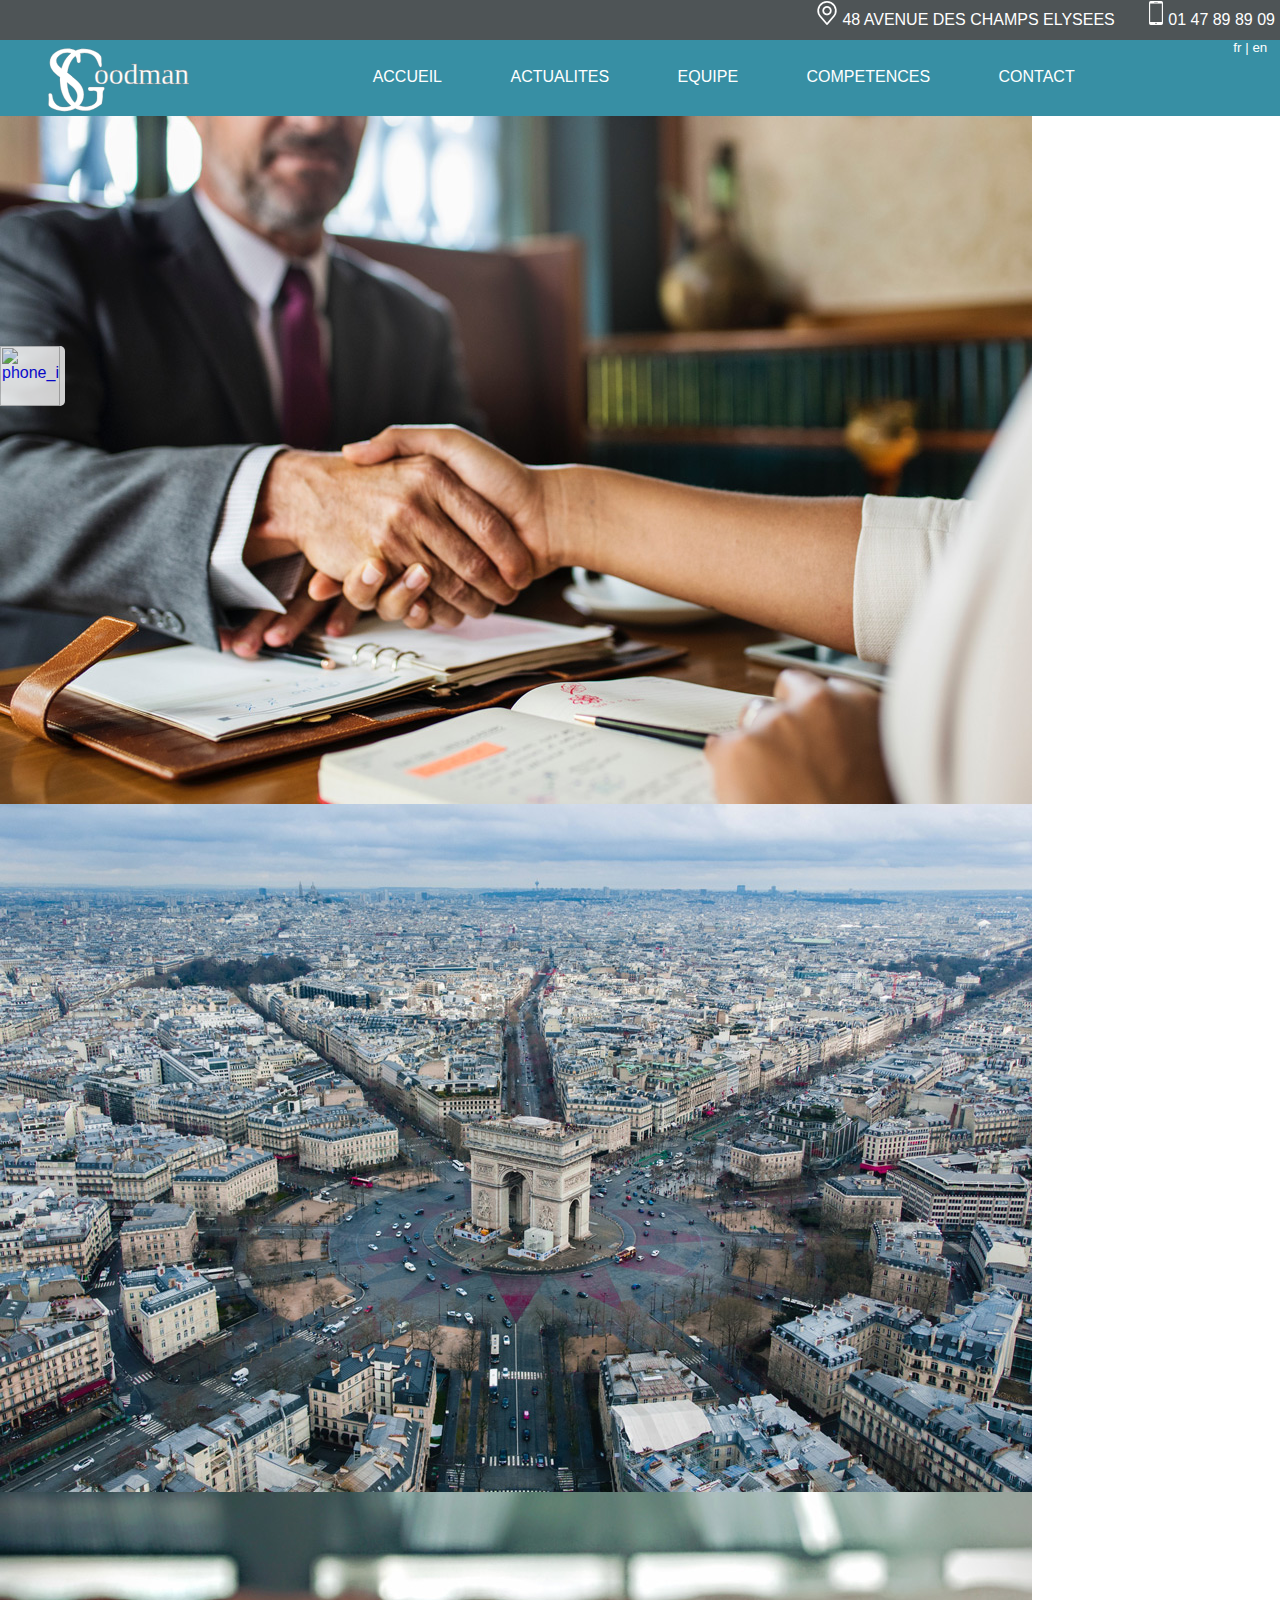
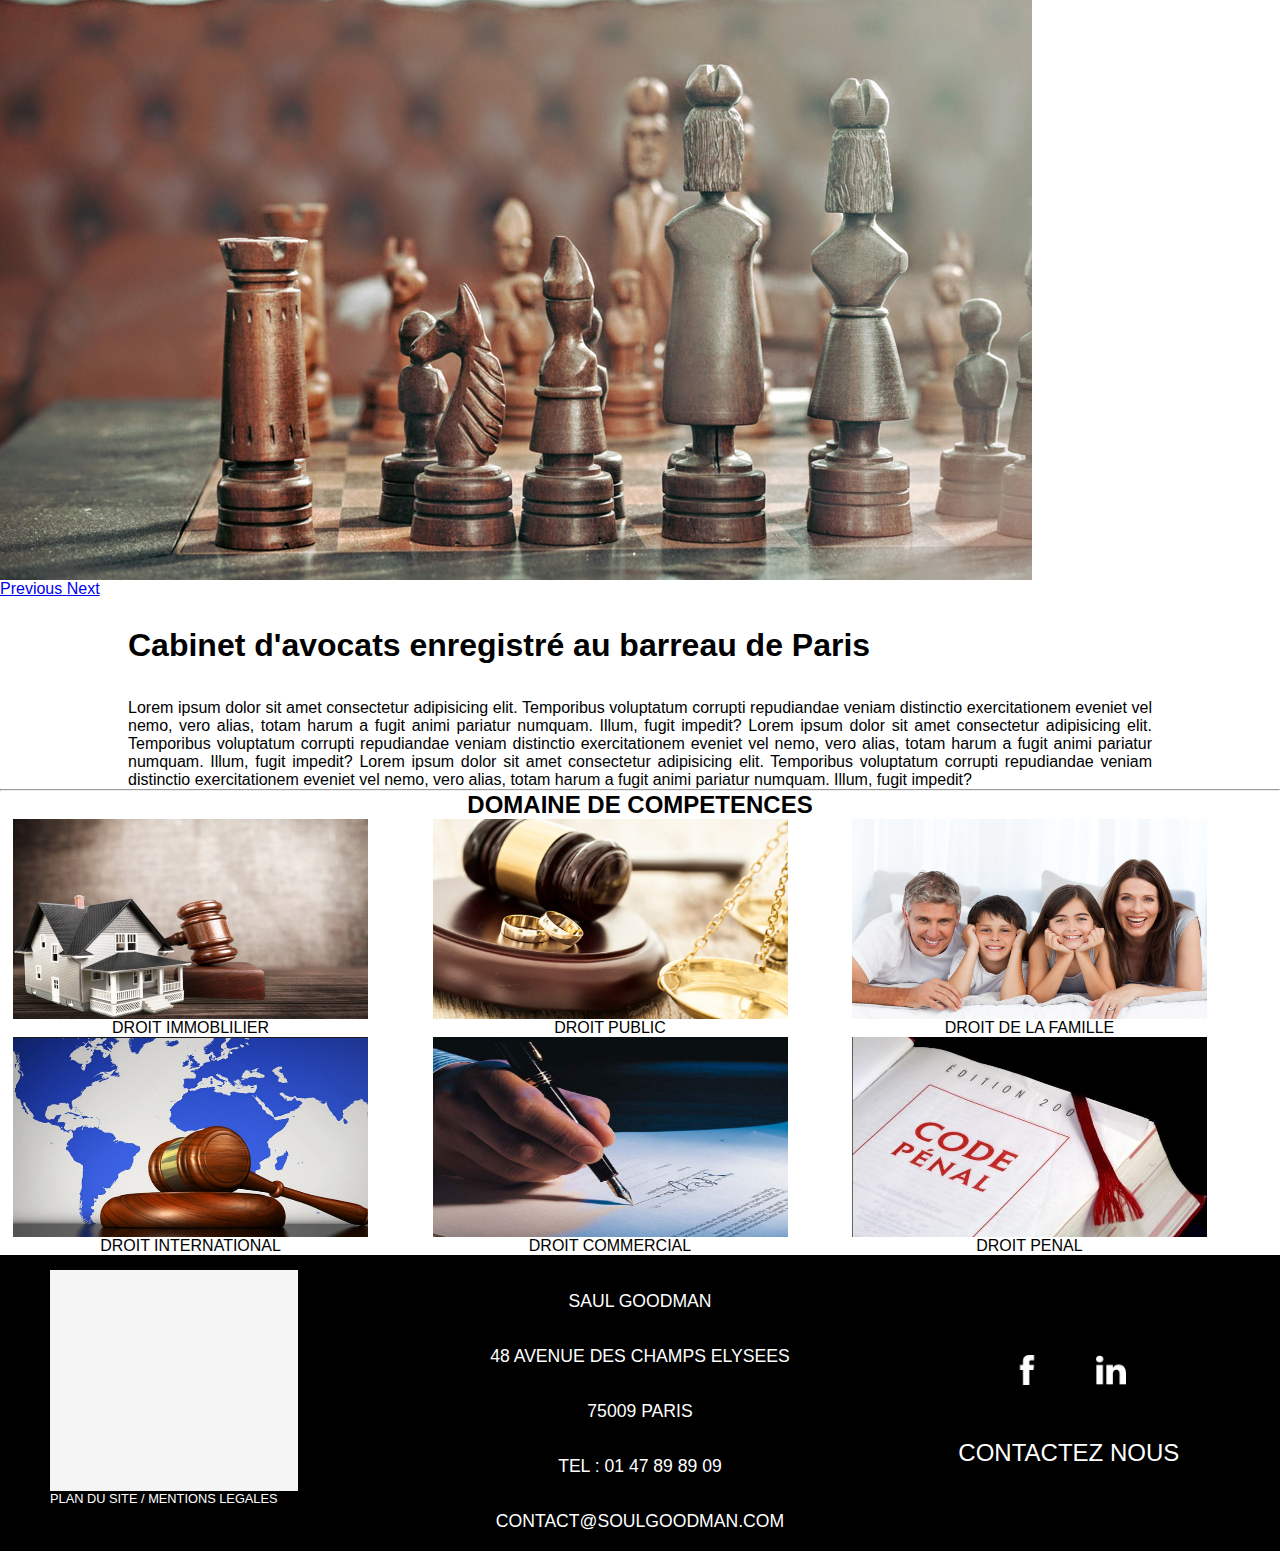
==== Integration/index.html @ 1f39683f "Revert "Merge branch 'master' of https://github.com/momise92/SiteSaulGoodman"" ====
<!doctype <!DOCTYPE html>
<html lang="fr">

<head>
    <meta charset="utf-8" />
    <title>Saul GOODMAN</title>
    <meta name="viewport" content="width=device-width, initial-scale=1">
    <link rel="stylesheet" type="text/css" media="screen" href="assets/css/style.css" />
    <link rel="stylesheet" href="https://stackpath.bootstrapcdn.com/bootstrap/4.1.3/css/bootstrap.min.css" integrity="sha384-MCw98/SFnGE8fJT3GXwEOngsV7Zt27NXFoaoApmYm81iuXoPkFOJwJ8ERdknLPMO"
        crossorigin="anonymous">
    <link rel="stylesheet" href="assets/css/style.css">
    <link href="https://fonts.googleapis.com/css?family=Raleway" rel="stylesheet">
    <script src="assets/js/main.js"></script>
</head>

<body>
    <header>
        <div class="contactHeader">
            <address><img src="assets/images/place.png" id="place" alt="">48 AVENUE DES CHAMPS ELYSEES</address>
            <p><a href="tel:+33147898909"><img src="assets/images/smartphone.png" id="smartphone" alt="smartphone_icone">01
                    47 89 89 09</a></p>
        </div>
        <nav role="navigation">
            <ul>
                <li><img id="logo" src="assets/images/logoSGoodman-v1.7.svg" alt=""></li>
                <li><img id="logo-phone" src="assets/images/logoSGoodman-phone-v1.95.svg" alt="phone logo"></li>
                <li><a href="#">ACCUEIL</a></li>
                <li><a href="#">ACTUALITES</a></li>
                <li><a href="#">EQUIPE</a></li>
                <li><a href="#competences">COMPETENCES</a></li>
                <li><a href="#footer">CONTACT</a></li>
                <li id="langue">
                    <small>
                        <a href="#">fr |</a>
                        <a href="#"> en</a>
                    </small>
                </li>
            </ul>
        </nav>
    </header>
    <a id="fixedCall" href="#">
        <img src="assets/images/phone-receiver.svg" alt="phone_icon">
    </a>
    <section>
        <div id="carouselExampleControls" class="carousel slide" data-ride="carousel">
            <div class="carousel-inner">
                <div class="carousel-item active">
                    <img class="d-block w-100" src="assets/images/handShake1032x688.jpg" alt="First slide">
                </div>
                <div class="carousel-item">
                    <img class="d-block w-100" src="assets/images/champsElysee-1032x688.jpg" alt="Second slide">
                </div>
                <div class="carousel-item">
                    <img class="d-block w-100" src="assets/images/echec-1032x688.jpg" alt="Third slide">
                </div>
            </div>
            <a class="carousel-control-prev" href="#carouselExampleControls" role="button" data-slide="prev">
                <span class="carousel-control-prev-icon" aria-hidden="true"></span>
                <span class="sr-only">Previous</span>
            </a>
            <a class="carousel-control-next" href="#carouselExampleControls" role="button" data-slide="next">
                <span class="carousel-control-next-icon" aria-hidden="true"></span>
                <span class="sr-only">Next</span>
            </a>
        </div>
    </section>

    <section id="presentation">
        <h1>Cabinet d'avocats enregistré au barreau de Paris</h1>
        <p>Lorem ipsum dolor sit amet consectetur adipisicing elit.
            Temporibus voluptatum corrupti repudiandae veniam distinctio exercitationem eveniet vel nemo, vero alias,
            totam harum a fugit animi pariatur numquam. Illum, fugit impedit?
            Lorem ipsum dolor sit amet consectetur adipisicing elit.
            Temporibus voluptatum corrupti repudiandae veniam distinctio exercitationem eveniet vel nemo, vero alias,
            totam harum a fugit animi pariatur numquam. Illum, fugit impedit?
            Lorem ipsum dolor sit amet consectetur adipisicing elit.
            Temporibus voluptatum corrupti repudiandae veniam distinctio exercitationem eveniet vel nemo, vero alias,
            totam harum a fugit animi pariatur numquam. Illum, fugit impedit?
        </p>
    </section>
    <hr>
    <section id="competences">
        <h2>DOMAINE DE COMPETENCES</h2>
        <figure>
            <img src="assets/images/droitImmobillier.jpg" alt="droitImmobilier">
            <figcaption>DROIT IMMOBLILIER</figcaption>
        </figure>
        <figure>
            <div><img src="assets/images/droitCivil.jpg" alt="droitCivil">
                <figcaption>DROIT PUBLIC</figcaption>
        </figure>
        <figure>
            <img src="assets/images/droitFamille.jpg" alt="droitFamille" class="lastImg">
            <figcaption>DROIT DE LA FAMILLE</figcaption>
        </figure>
        <figure>
            <img src="assets/images/droitInternationl.png" alt="droitImmobilier">
            <figcaption>DROIT INTERNATIONAL</figcaption>
        </figure>
        <figure>
            <div><img src="assets/images/droitComercial.png" alt="droitCivil">
                <figcaption>DROIT COMMERCIAL</figcaption>
        </figure>
        <figure>
            <img src="assets/images/droitPenal.png" alt="droitFamille" class="lastImg">
            <figcaption>DROIT PENAL</figcaption>
        </figure>
    </section>

    <footer id="footer">
        <div id="plan">
            <iframe src="https://www.google.com/maps/embed?pb=!1m18!1m12!1m3!1d2624.3670473494913!2d2.
                3052980153644116!3d48.87027900782414!2m3!1f0!2f0!3f0!3m2!1i1024!2i768!4f13.1!3m3!1m2!1s0x47e66
                fc468f4602b%3A0x174b328b5069dece!2s48+Av.+des+Champs-%C3%89lys%C3%A9es%2C+75008+Paris!5e0!3m2!1sfr!2sfr!4v1543846672168"
                width="600" height="450" frameborder="0" style="border:0" allowfullscreen></iframe>
            <p>PLAN DU SITE / MENTIONS LEGALES</p>
        </div>
            <address id="contact">
                <p> SAUL GOODMAN </p>
                <p>48 AVENUE DES CHAMPS ELYSEES</p>
                <p>75009 PARIS</p>
                <p>TEL : 01 47 89 89 09</p>
                <p> CONTACT@SOULGOODMAN.COM</p>
            </address>

            <div id="reseaux">
                <img id="facebook" src="assets/images/facebook.png" alt="facebook_logo">
                <img src="assets/images/linkedin-logo.png" alt="linkedin_logo">
                <p>CONTACTEZ NOUS</p>
            </div>

    </footer>
    <!-- JS -->
    <script src="https://code.jquery.com/jquery-3.3.1.slim.min.js" integrity="sha384-q8i/X+965DzO0rT7abK41JStQIAqVgRVzpbzo5smXKp4YfRvH+8abtTE1Pi6jizo"
        crossorigin="anonymous">
    </script>
    <script src="https://stackpath.bootstrapcdn.com/bootstrap/4.1.3/js/bootstrap.min.js" integrity="sha384-ChfqqxuZUCnJSK3+MXmPNIyE6ZbWh2IMqE241rYiqJxyMiZ6OW/JmZQ5stwEULTy"
        crossorigin="anonymous">
    </script>


</body>

</html>
---- Integration/assets/css/style.css ----
@import url("phone.css");
@import url("tablet.css");

@media screen and (min-width:1023px) {

    * {
        margin: 0;
        padding: 0px;
        box-sizing: border-box;
        font-family: 'Helvetica','Raleway', sans-serif;
        scroll-behavior: smooth;
    }

    #logo-phone {
        display: none;
    }

    body {
        max-width: 100%;
        margin: auto;
    }

    .contactHeader {
        text-align: right;
        width: 100%;
        height: 40px;
        color: white;
        background: rgb(78, 84, 86);
    }

    .contactHeader p {
        margin-right: 5px;
    }

    #place {
        margin-right: 3px;
    }

    .contactHeader address {
        margin-right: 25px;
    }

    .contactHeader p,
    address {
        display: inline;
        font-style: normal;
        line-height: 40px;
    }

    .contactHeader p a {
        text-decoration: none;
        color: white;
    }

    header nav {
        width: 100%;
        height: 76px;
        background: rgb(55, 143, 164);
        position: relative;
    }


    #logo {
        margin-left: 39px;
        width: 150px;
        height: 70px;
        margin-right: 4%;
    }


    header nav ul li {
        display: inline;
        vertical-align: bottom;
        line-height: 74px;
        margin-right: 5%;
    }

    header nav ul li a {
        text-decoration: none;
        color: white;
    }

    header nav ul li a:hover {
        text-decoration: none;
        color: black;
    }

    #langue {
        position: absolute;
        margin: 0;
        line-height: inherit;
        right: 1%;
        top: 0%;
    }

    #fixedCall {
        position: fixed;
        margin-top: 18%;
        z-index: 1;
        width: 65px;
        height: 60px;
        background: white;
        opacity: 0.8;
        border-radius: 0 5px 5px 0;
    }

    #fixedCall img {
        width: 60px;
        height: 60px;
    }

    /*Presentation section*/

    #presentation {
        width: 80%;
        margin: auto;
    }

    #presentation h1 {
        margin-top: 29px;
    }

    #presentation p {
        margin-top: 35px;
        text-align: justify;
    }

    /*compétences section*/

    #competences {
        margin: auto;
        text-align: center;
    }


    #competences figure {
        display: inline-block;
        margin-right: 60px;

    }

    #competences figure img {
        width: 355px;
        height: 200px;
    }

    /*FOOTER*/

    footer {
        width: 100%;
        margin: auto;
        height: 296px;
        background: black;
        display: flex;
    }

    footer iframe {
        width: 248px;
        height: 221px;
        margin-left: 50px;
        margin-top: 15px;
        background: whitesmoke;
    }

    footer #plan p {
        color: white;
        margin-left: 50px;
        font-size: 0.8em;
    }

    #plan {
        width: 33%;
    }

    #contact {
        width: 33%;
        margin: auto;
    }

    #contact p {
        margin-top: 15px;
        text-align: center;
        color: white;
        font-size: 1.1em;
    }

    #reseaux {
        width: 33%;
        text-align: center;
    }

    #reseaux img {
        margin-top: 100px;
        height: 30px;
    }

    #reseaux p {
        margin-top: 50px;
        color: white;
        font-size: 1.5em;
    }

    #facebook {
        margin-right: 50px;

    }
}
---- Integration/assets/css/style.css ----
@import url("phone.css");
@import url("tablet.css");

@media screen and (min-width:1023px) {

    * {
        margin: 0;
        padding: 0px;
        box-sizing: border-box;
        font-family: 'Helvetica','Raleway', sans-serif;
        scroll-behavior: smooth;
    }

    #logo-phone {
        display: none;
    }

    body {
        max-width: 100%;
        margin: auto;
    }

    .contactHeader {
        text-align: right;
        width: 100%;
        height: 40px;
        color: white;
        background: rgb(78, 84, 86);
    }

    .contactHeader p {
        margin-right: 5px;
    }

    #place {
        margin-right: 3px;
    }

    .contactHeader address {
        margin-right: 25px;
    }

    .contactHeader p,
    address {
        display: inline;
        font-style: normal;
        line-height: 40px;
    }

    .contactHeader p a {
        text-decoration: none;
        color: white;
    }

    header nav {
        width: 100%;
        height: 76px;
        background: rgb(55, 143, 164);
        position: relative;
    }


    #logo {
        margin-left: 39px;
        width: 150px;
        height: 70px;
        margin-right: 4%;
    }


    header nav ul li {
        display: inline;
        vertical-align: bottom;
        line-height: 74px;
        margin-right: 5%;
    }

    header nav ul li a {
        text-decoration: none;
        color: white;
    }

    header nav ul li a:hover {
        text-decoration: none;
        color: black;
    }

    #langue {
        position: absolute;
        margin: 0;
        line-height: inherit;
        right: 1%;
        top: 0%;
    }

    #fixedCall {
        position: fixed;
        margin-top: 18%;
        z-index: 1;
        width: 65px;
        height: 60px;
        background: white;
        opacity: 0.8;
        border-radius: 0 5px 5px 0;
    }

    #fixedCall img {
        width: 60px;
        height: 60px;
    }

    /*Presentation section*/

    #presentation {
        width: 80%;
        margin: auto;
    }

    #presentation h1 {
        margin-top: 29px;
    }

    #presentation p {
        margin-top: 35px;
        text-align: justify;
    }

    /*compétences section*/

    #competences {
        margin: auto;
        text-align: center;
    }


    #competences figure {
        display: inline-block;
        margin-right: 60px;

    }

    #competences figure img {
        width: 355px;
        height: 200px;
    }

    /*FOOTER*/

    footer {
        width: 100%;
        margin: auto;
        height: 296px;
        background: black;
        display: flex;
    }

    footer iframe {
        width: 248px;
        height: 221px;
        margin-left: 50px;
        margin-top: 15px;
        background: whitesmoke;
    }

    footer #plan p {
        color: white;
        margin-left: 50px;
        font-size: 0.8em;
    }

    #plan {
        width: 33%;
    }

    #contact {
        width: 33%;
        margin: auto;
    }

    #contact p {
        margin-top: 15px;
        text-align: center;
        color: white;
        font-size: 1.1em;
    }

    #reseaux {
        width: 33%;
        text-align: center;
    }

    #reseaux img {
        margin-top: 100px;
        height: 30px;
    }

    #reseaux p {
        margin-top: 50px;
        color: white;
        font-size: 1.5em;
    }

    #facebook {
        margin-right: 50px;

    }
}
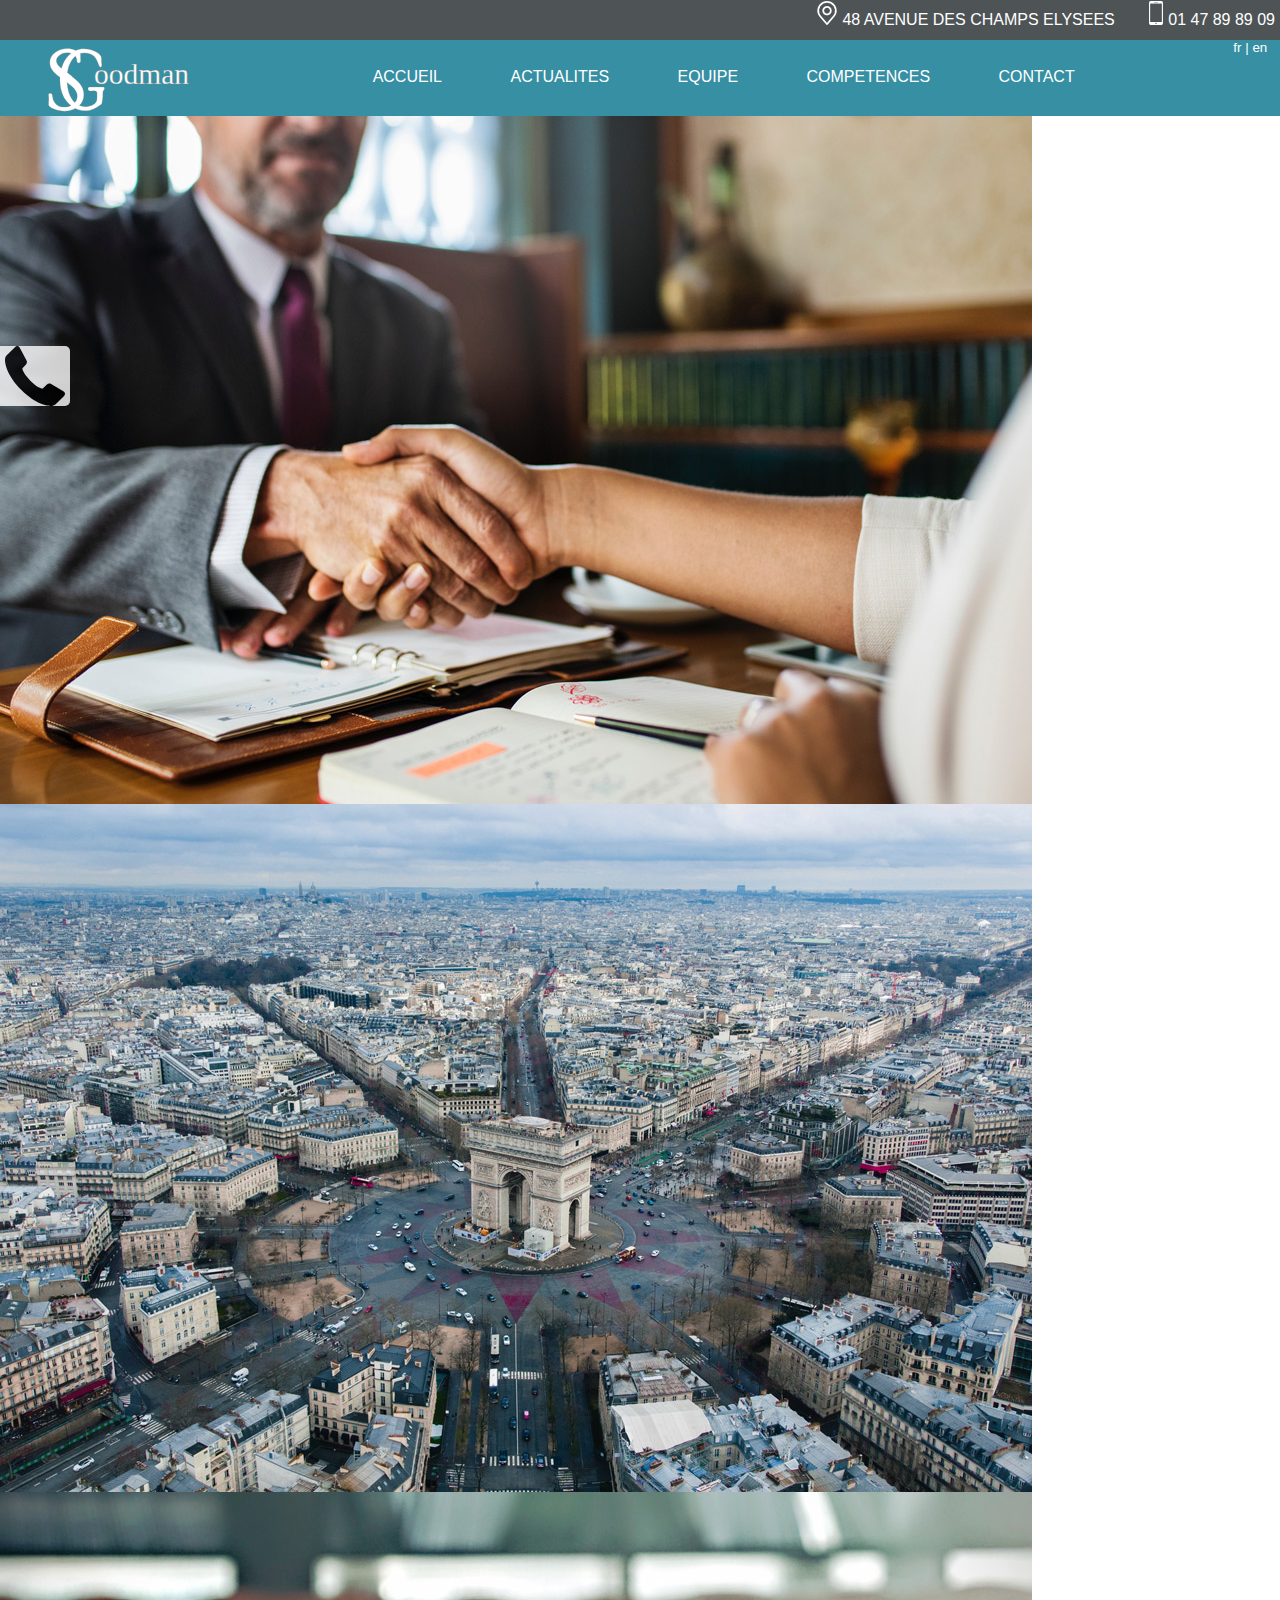
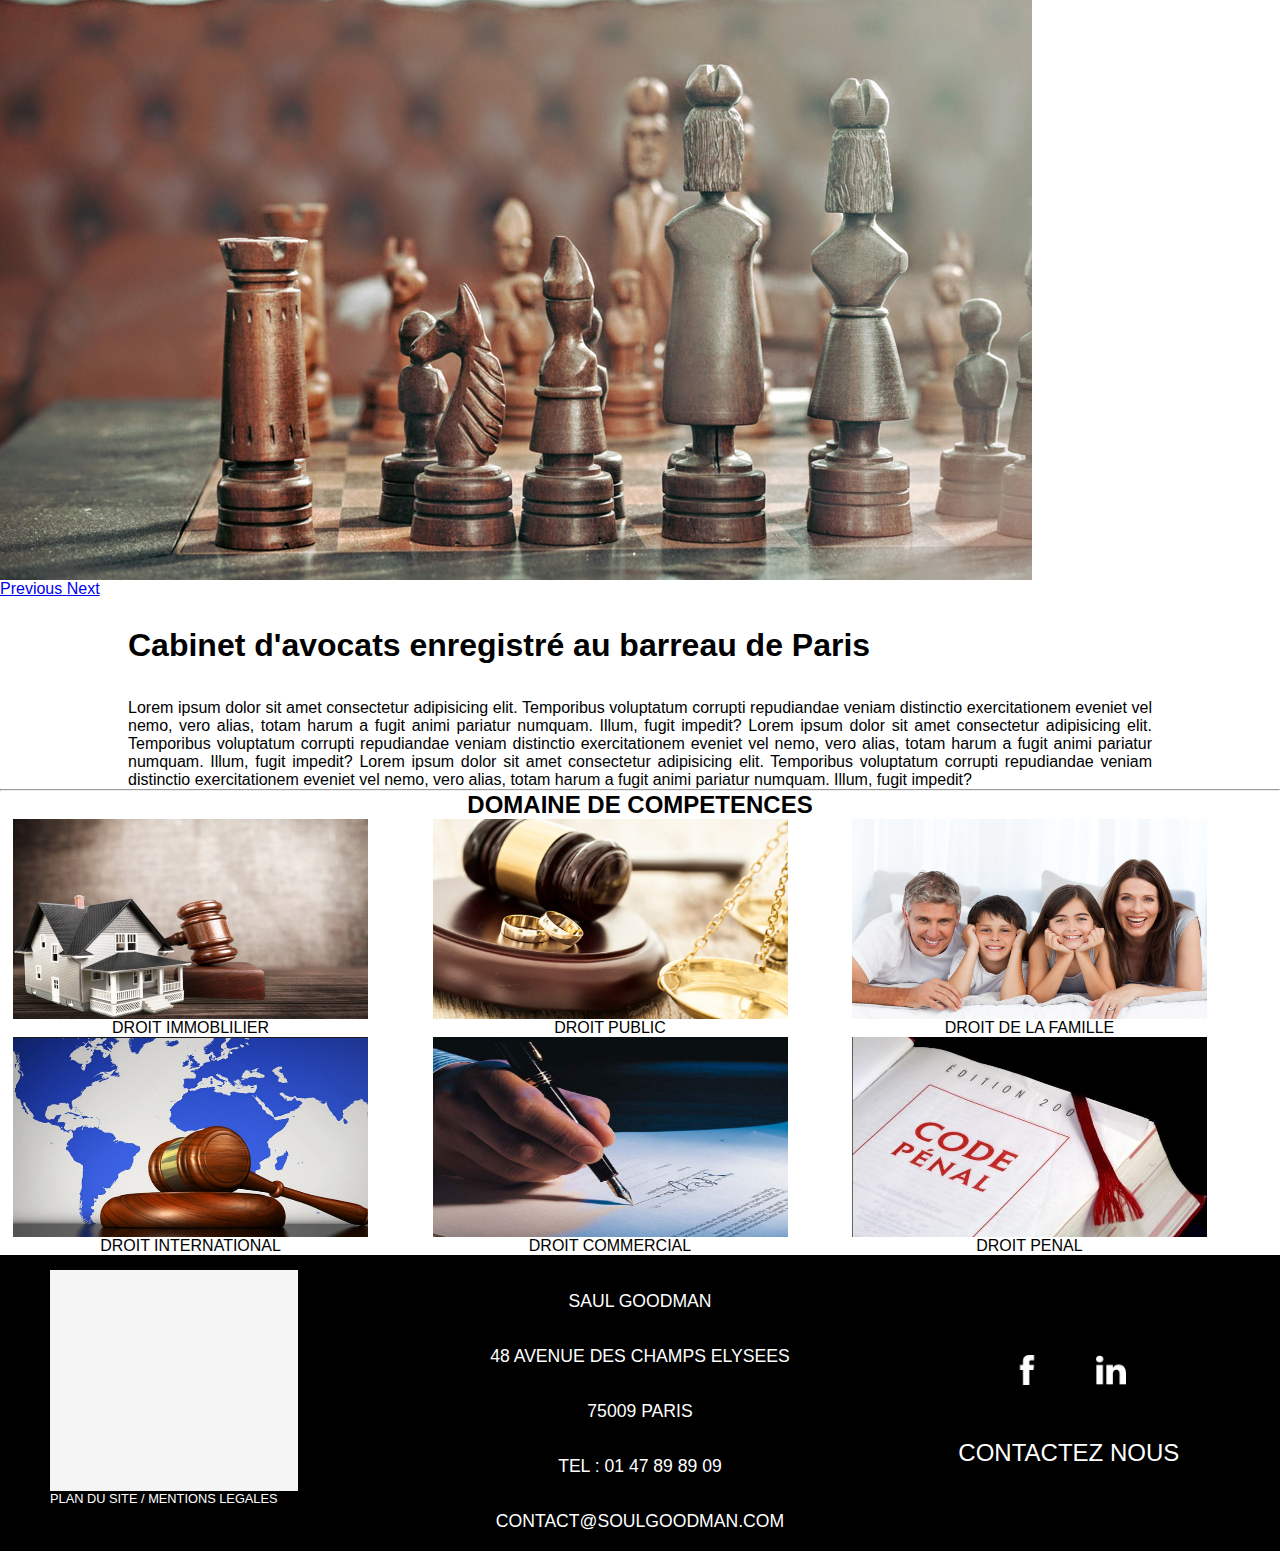
==== commit a6dccad6: "tout est OK git status[C" ====
--- a/Integration/index.html
+++ b/Integration/index.html
@@ -38,9 +38,9 @@
             </ul>
         </nav>
     </header>
-    <a id="fixedCall" href="#">
+    <button type="button" id="fixedCall" href="#">
         <img src="assets/images/phone-receiver.svg" alt="phone_icon">
-    </a>
+    </button>
     <section>
         <div id="carouselExampleControls" class="carousel slide" data-ride="carousel">
             <div class="carousel-inner">
@@ -86,7 +86,7 @@
             <figcaption>DROIT IMMOBLILIER</figcaption>
         </figure>
         <figure>
-            <div><img src="assets/images/droitCivil.jpg" alt="droitCivil">
+            <img src="assets/images/droitCivil.jpg" alt="droitCivil">
                 <figcaption>DROIT PUBLIC</figcaption>
         </figure>
         <figure>
@@ -98,7 +98,7 @@
             <figcaption>DROIT INTERNATIONAL</figcaption>
         </figure>
         <figure>
-            <div><img src="assets/images/droitComercial.png" alt="droitCivil">
+            <img src="assets/images/droitComercial.png" alt="droitCivil">
                 <figcaption>DROIT COMMERCIAL</figcaption>
         </figure>
         <figure>
--- a/Integration/assets/css/style.css
+++ b/Integration/assets/css/style.css
@@ -97,11 +97,13 @@
         position: fixed;
         margin-top: 18%;
         z-index: 1;
-        width: 65px;
+        width: 70px;
         height: 60px;
         background: white;
         opacity: 0.8;
         border-radius: 0 5px 5px 0;
+        border : none;
+        outline: none;
     }
 
     #fixedCall img {
--- a/Integration/assets/css/style.css
+++ b/Integration/assets/css/style.css
@@ -97,11 +97,13 @@
         position: fixed;
         margin-top: 18%;
         z-index: 1;
-        width: 65px;
+        width: 70px;
         height: 60px;
         background: white;
         opacity: 0.8;
         border-radius: 0 5px 5px 0;
+        border : none;
+        outline: none;
     }
 
     #fixedCall img {
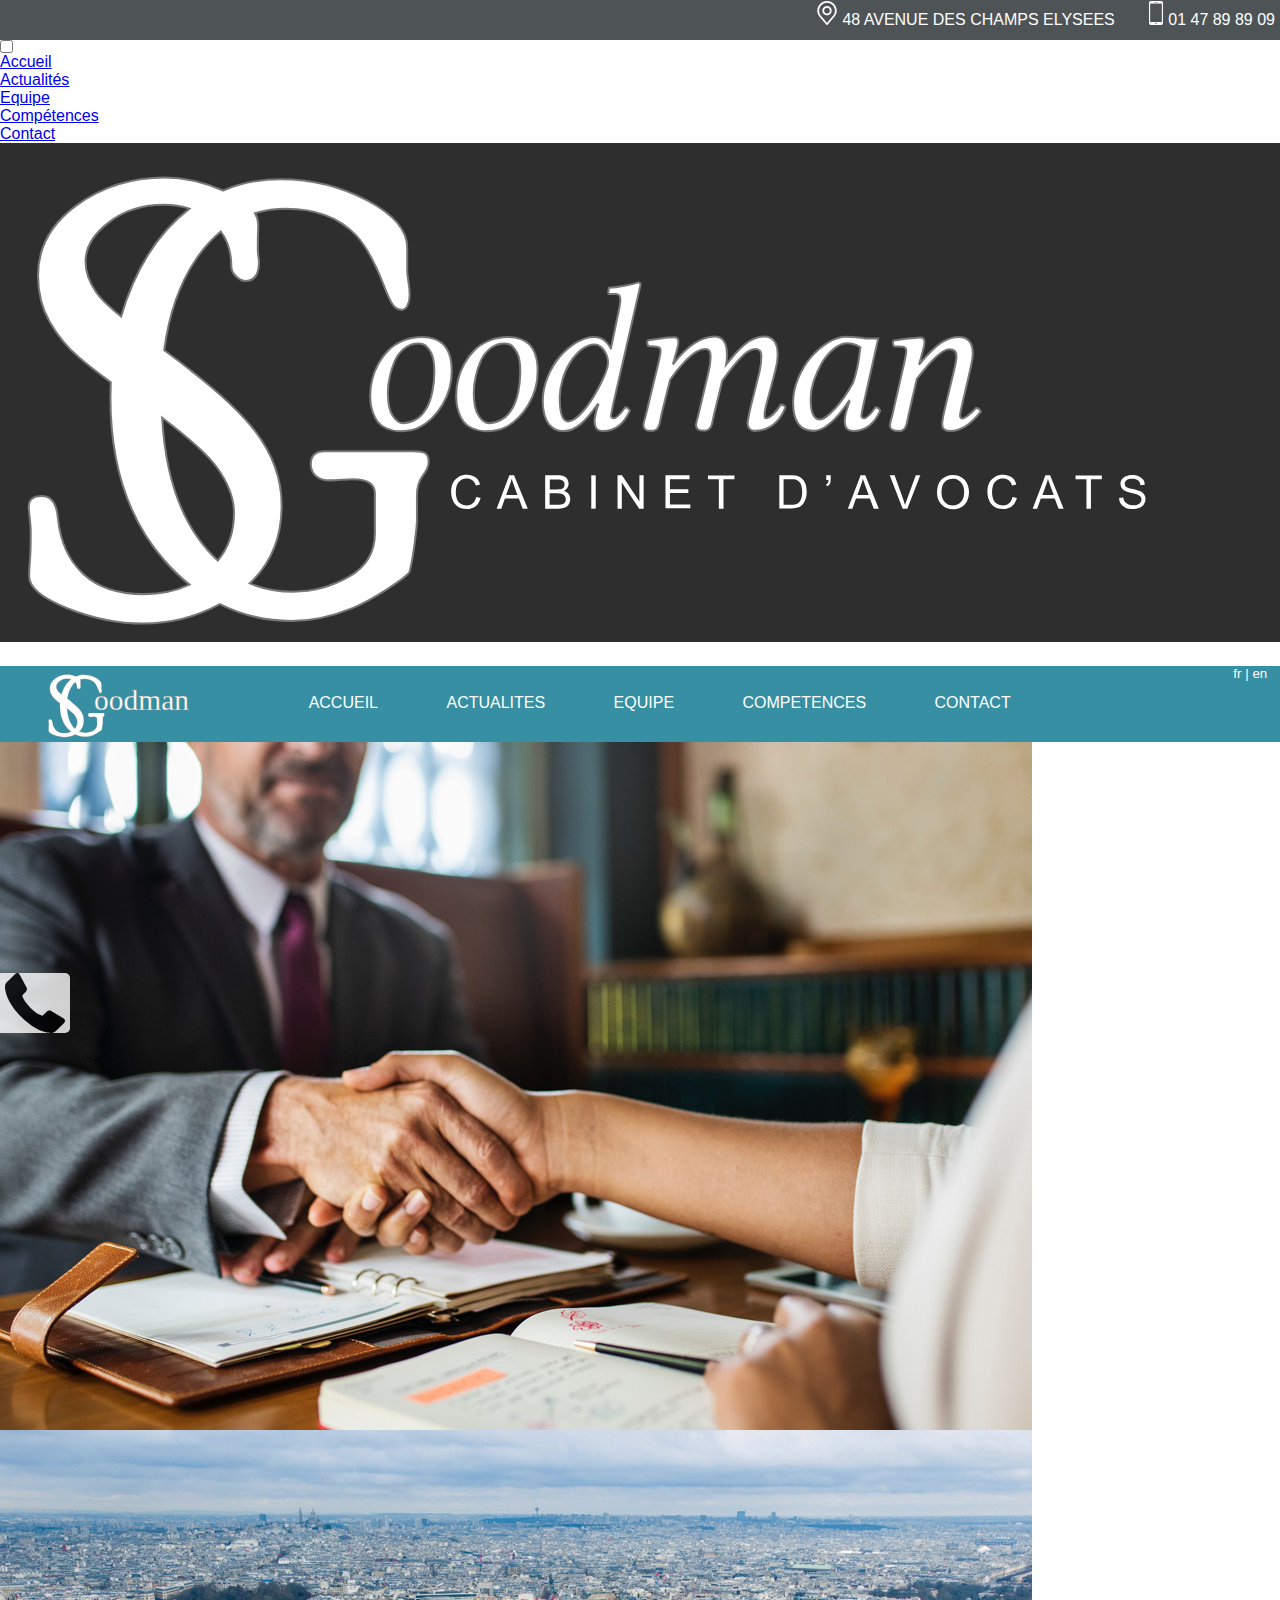
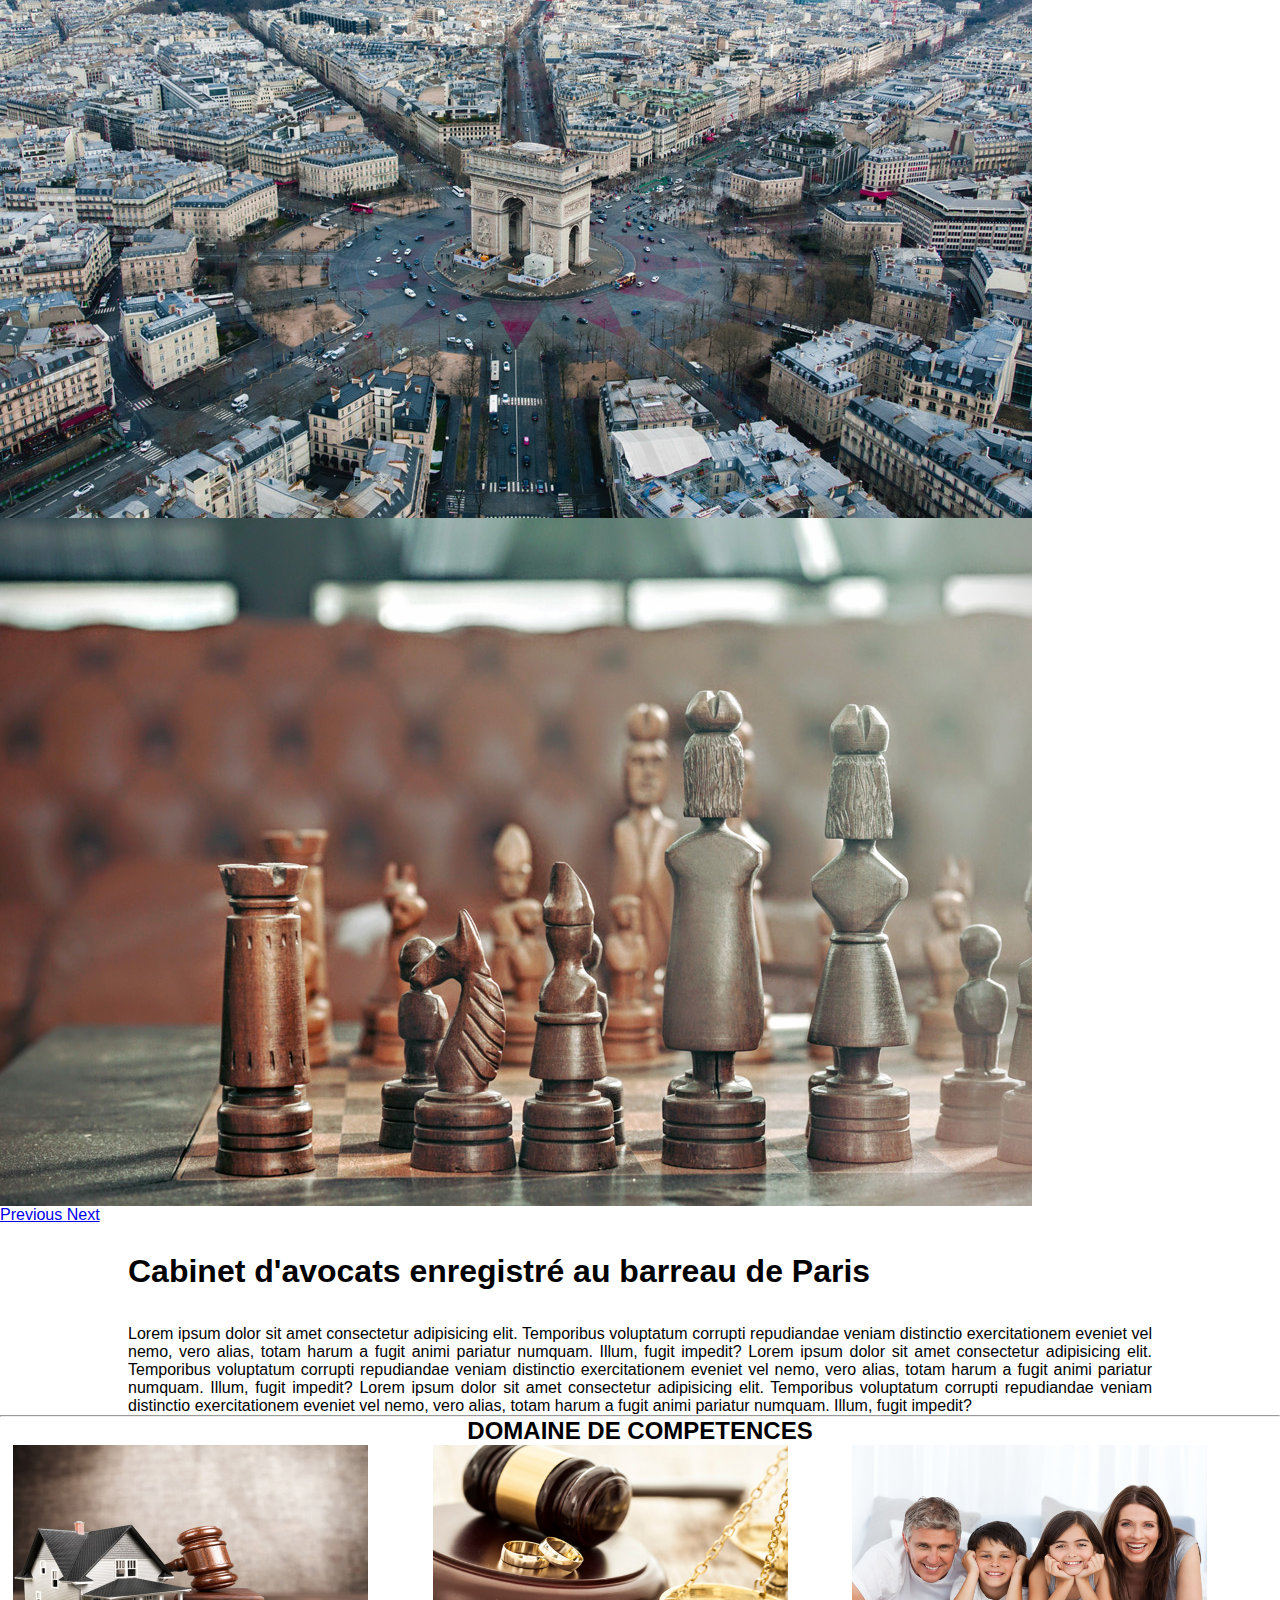
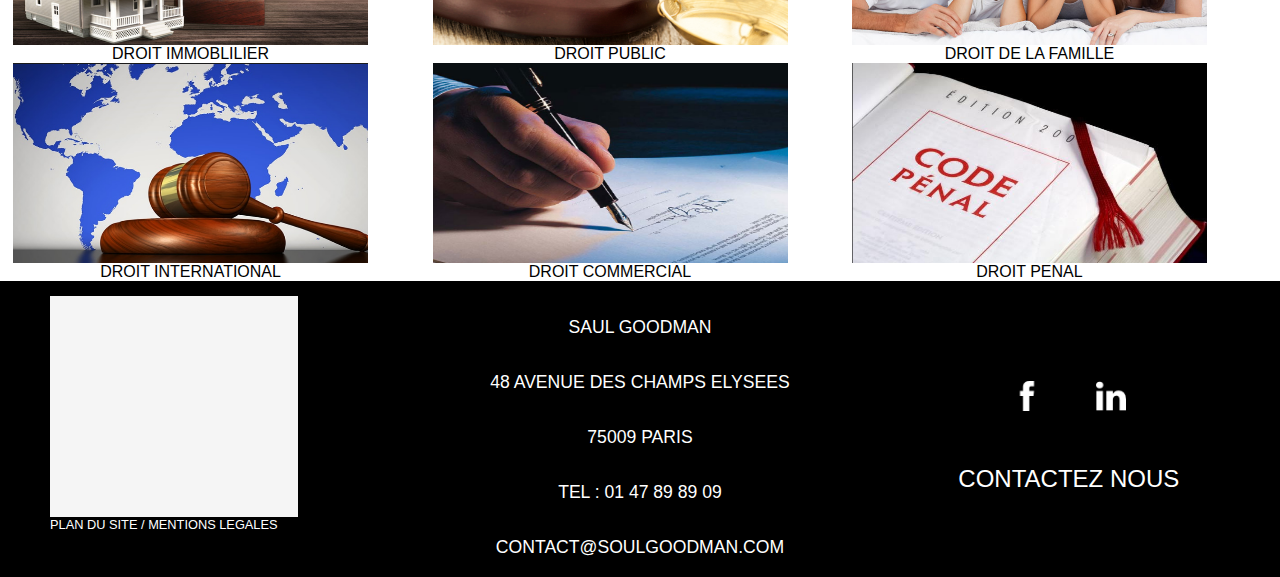
==== commit 33741927: "Css Burger" ====
--- a/Integration/index.html
+++ b/Integration/index.html
@@ -20,10 +20,44 @@
             <p><a href="tel:+33147898909"><img src="assets/images/smartphone.png" id="smartphone" alt="smartphone_icone">01
                     47 89 89 09</a></p>
         </div>
+        <div id="menuToggle">
+                <!--
+                A fake / hidden checkbox is used as click receiver,
+                so you can use the :checked selector on it.
+                -->
+                <input type="checkbox" />
+                
+                <!--
+                Some spans to act as a hamburger.
+                
+                They are acting like a real hamburger,
+                not that McDonalds stuff.
+                -->
+                <span></span>
+                <span></span>
+                <span></span>
+                
+                <!--
+                Too bad the menu has to be inside of the button
+                but hey, it's pure CSS magic.
+                -->
+                <ul id="menuCssBurger">
+                <a href="#"><li>Accueil</li></a>
+                <a href="#"><li>Actualités</li></a>
+                <a href="#"><li>Equipe</li></a>
+                <a href="#competences"><li>Compétences</li></a>
+                <a href="#footer"><li>Contact</li></a>
+                </ul>
+                
+            </div>
+        </div>
+        <a href="#"><figure id="logoPhone"><img src="assets/images/logoSGoodman-phone-v1.95.svg"></figure></a>
+        <a href="tel:+33633914066"><figure id="logoTelPhone"><img src="assets/images/smartphone.png"></figure></a>
+        <div id="barPhone"></div>
         <nav role="navigation">
             <ul>
                 <li><img id="logo" src="assets/images/logoSGoodman-v1.7.svg" alt=""></li>
-                <li><img id="logo-phone" src="assets/images/logoSGoodman-phone-v1.95.svg" alt="phone logo"></li>
+                <!--<li><img id="logo-phone" src="assets/images/logoSGoodman-phone-v1.95.svg" alt="phone logo"></li>-->
                 <li><a href="#">ACCUEIL</a></li>
                 <li><a href="#">ACTUALITES</a></li>
                 <li><a href="#">EQUIPE</a></li>
--- a/Integration/assets/css/style.css
+++ b/Integration/assets/css/style.css
@@ -1,5 +1,6 @@
 @import url("phone.css");
 @import url("tablet.css");
+@import url("pureCSSBurger.css");
 
 @media screen and (min-width:1023px) {
 
--- a/Integration/assets/css/style.css
+++ b/Integration/assets/css/style.css
@@ -1,5 +1,6 @@
 @import url("phone.css");
 @import url("tablet.css");
+@import url("pureCSSBurger.css");
 
 @media screen and (min-width:1023px) {
 
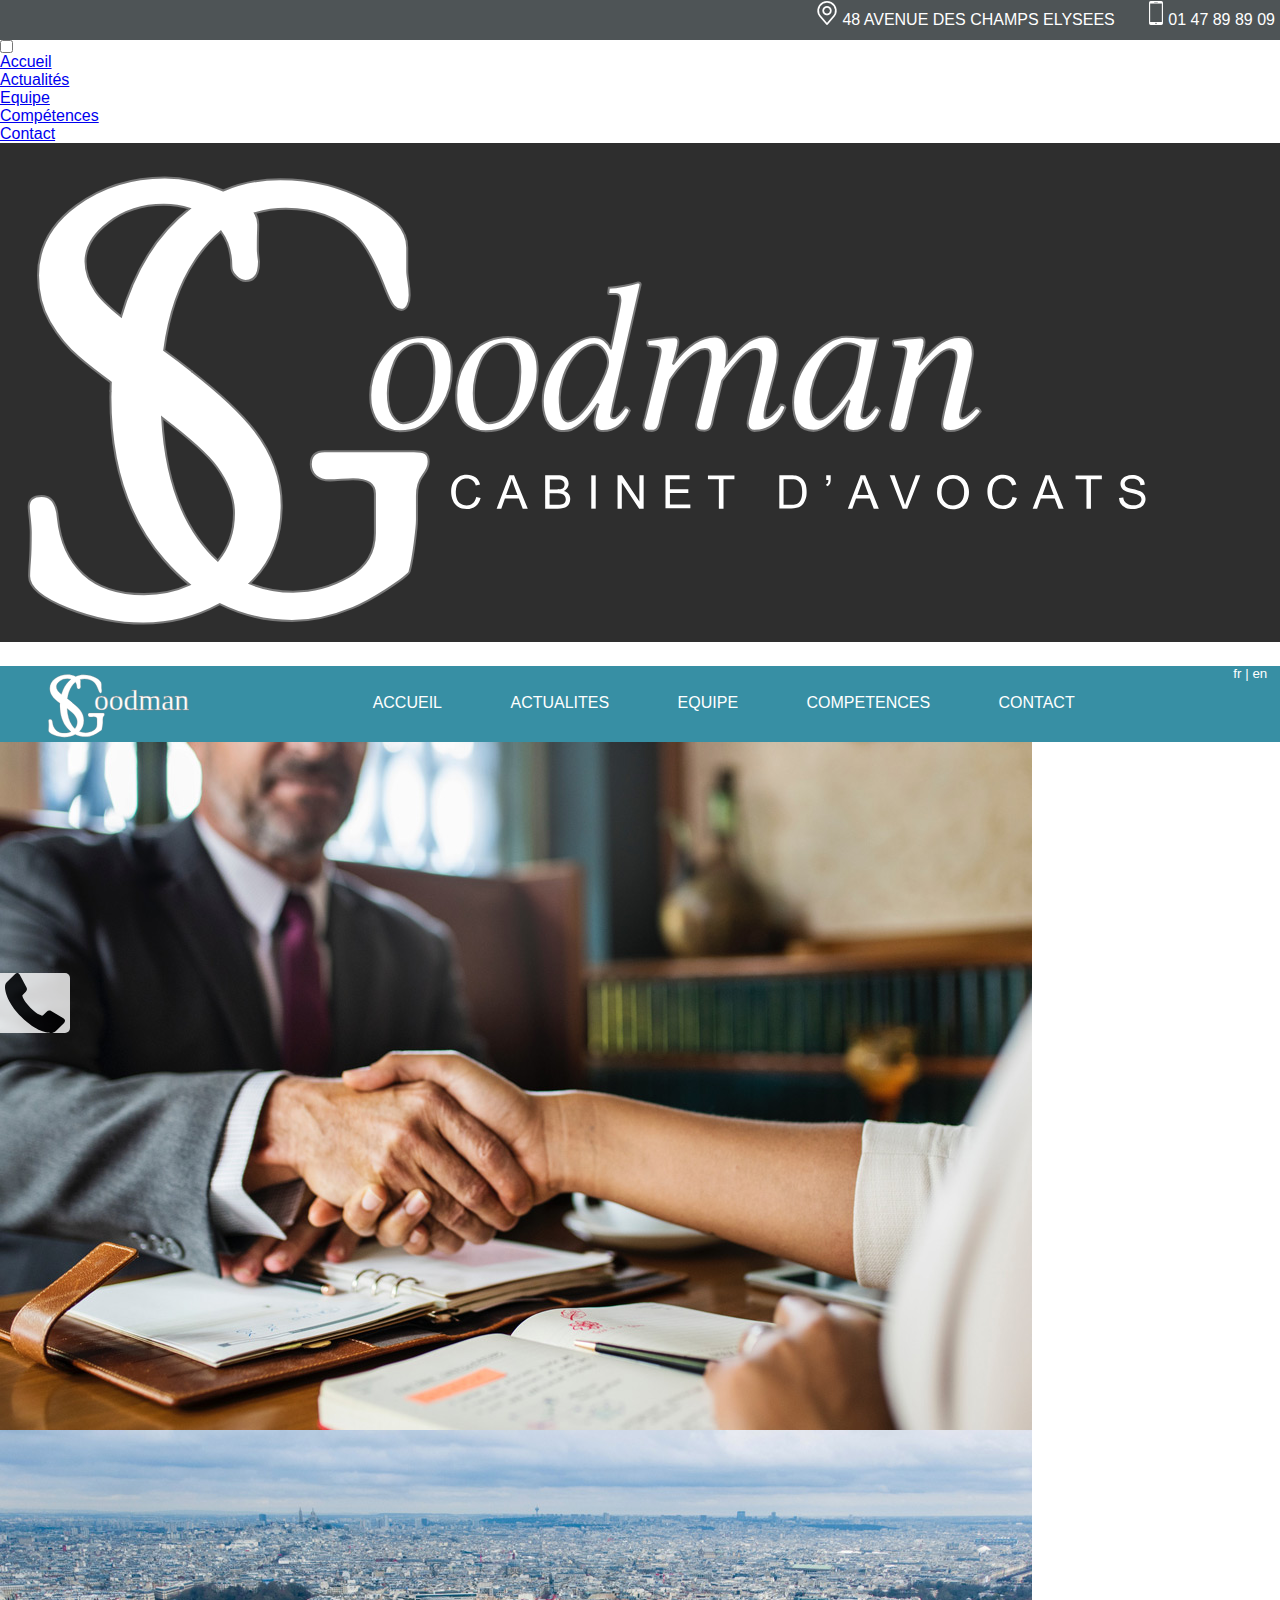
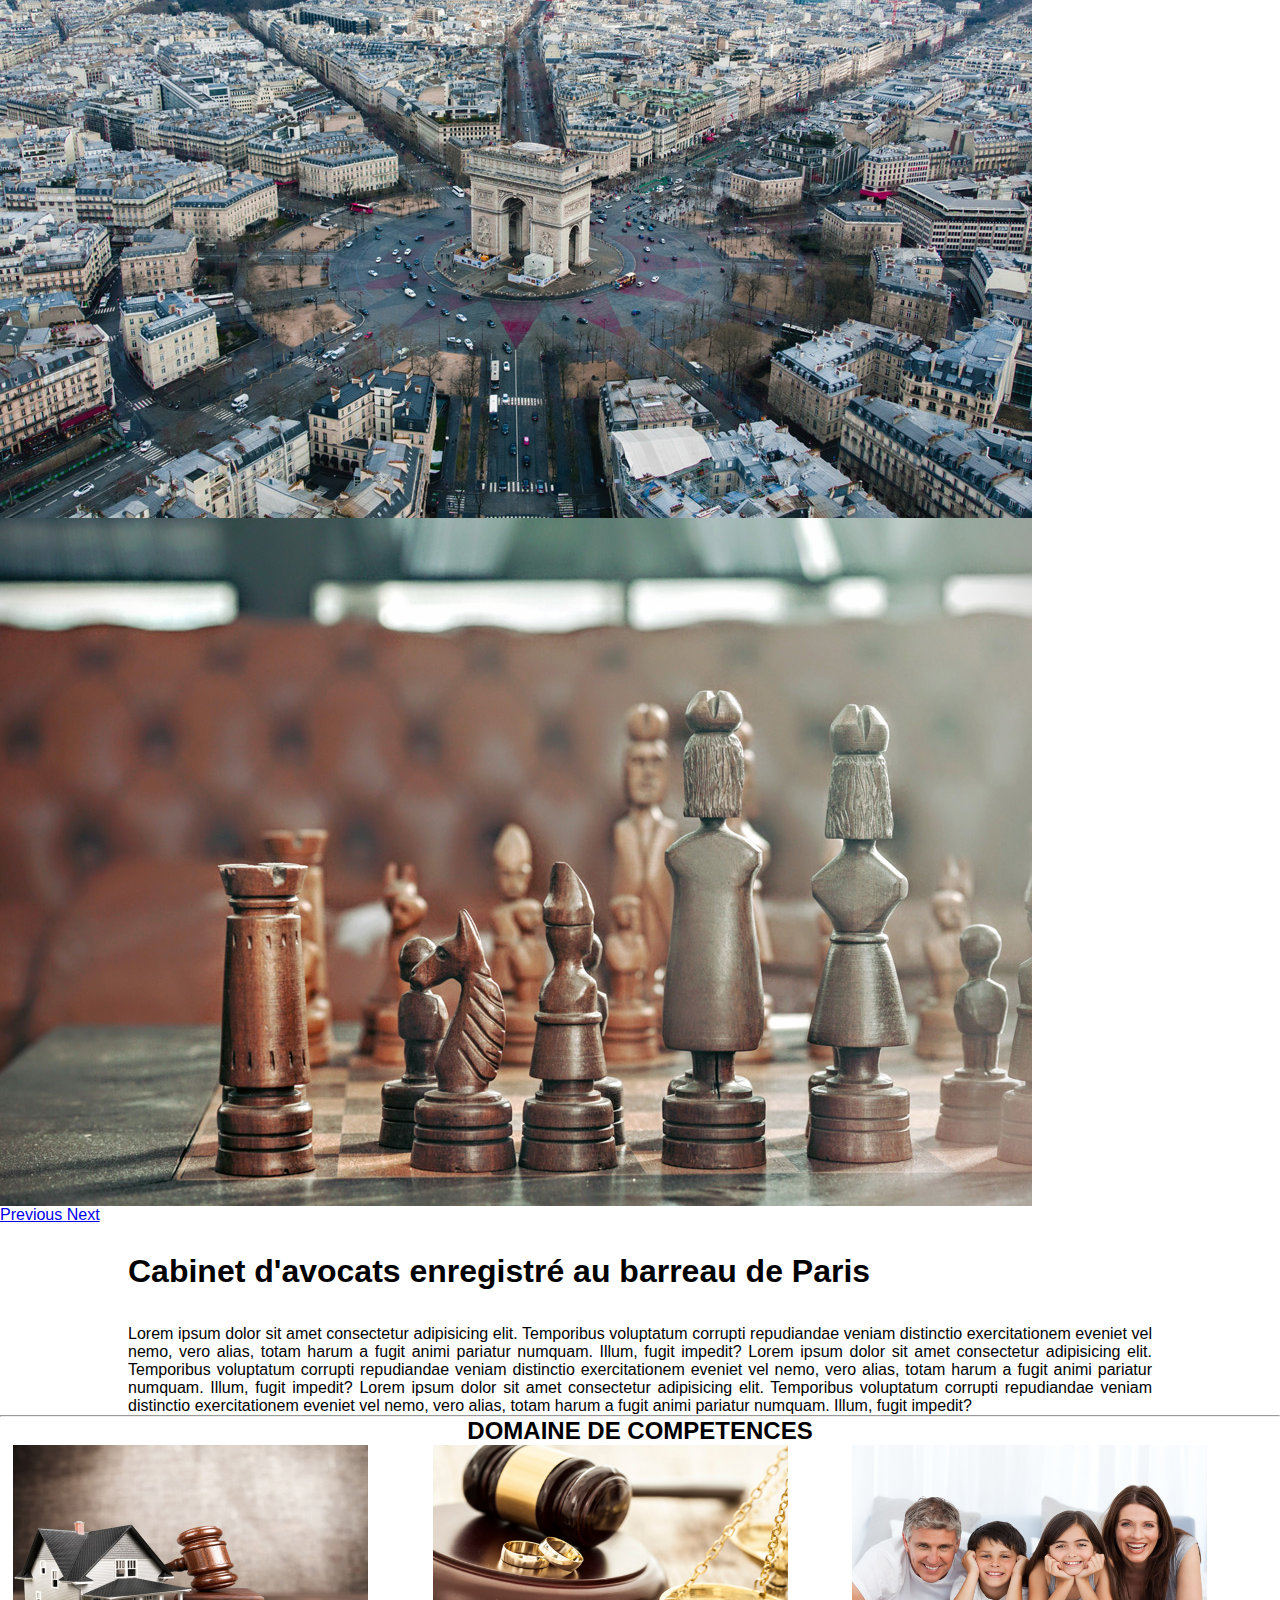
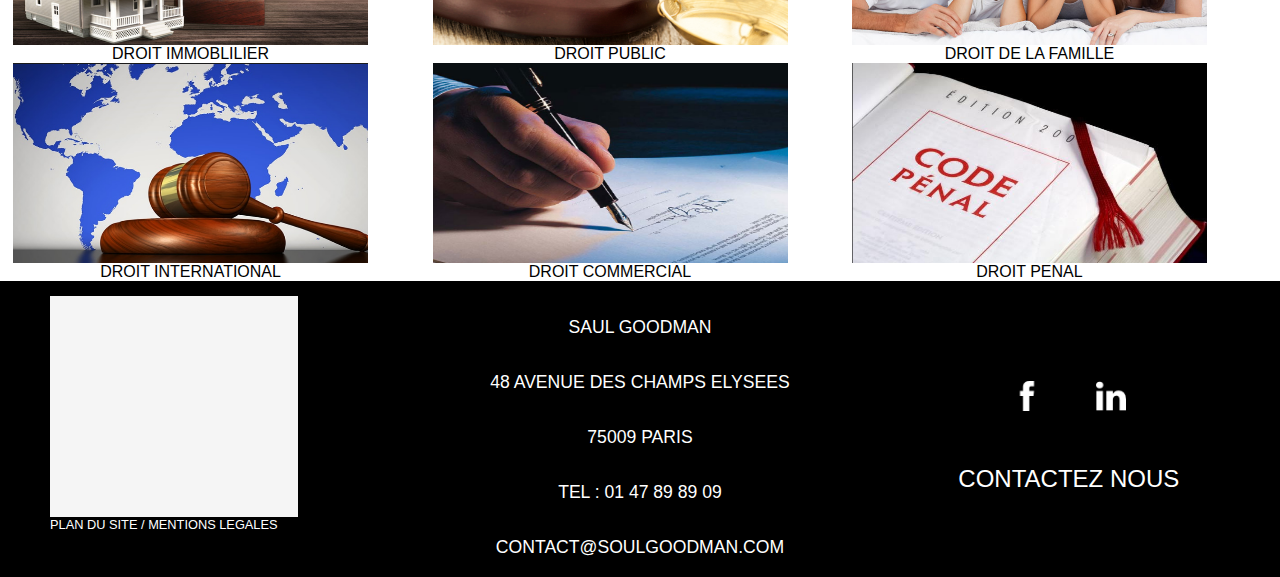
==== commit b9d26061: "ajout navbar mobile "#menuToggle"" ====
--- a/Integration/index.html
+++ b/Integration/index.html
@@ -1,17 +1,17 @@
 <!doctype <!DOCTYPE html>
 <html lang="fr">
 
-<head>
-    <meta charset="utf-8" />
-    <title>Saul GOODMAN</title>
-    <meta name="viewport" content="width=device-width, initial-scale=1">
-    <link rel="stylesheet" type="text/css" media="screen" href="assets/css/style.css" />
-    <link rel="stylesheet" href="https://stackpath.bootstrapcdn.com/bootstrap/4.1.3/css/bootstrap.min.css" integrity="sha384-MCw98/SFnGE8fJT3GXwEOngsV7Zt27NXFoaoApmYm81iuXoPkFOJwJ8ERdknLPMO"
-        crossorigin="anonymous">
-    <link rel="stylesheet" href="assets/css/style.css">
-    <link href="https://fonts.googleapis.com/css?family=Raleway" rel="stylesheet">
-    <script src="assets/js/main.js"></script>
-</head>
+    <head>
+        <meta charset="utf-8" />
+        <title>Saul GOODMAN</title>
+        <meta name="viewport" content="width=device-width, initial-scale=1">
+        <link rel="stylesheet" type="text/css" media="screen" href="assets/css/style.css" />
+        <link rel="stylesheet" href="https://stackpath.bootstrapcdn.com/bootstrap/4.1.3/css/bootstrap.min.css" integrity="sha384-MCw98/SFnGE8fJT3GXwEOngsV7Zt27NXFoaoApmYm81iuXoPkFOJwJ8ERdknLPMO"
+            crossorigin="anonymous">
+        <link rel="stylesheet" href="assets/css/style.css">
+        <link href="https://fonts.googleapis.com/css?family=Raleway" rel="stylesheet">
+        <script src="assets/js/main.js"></script>
+    </head>
 
 <body>
     <header>
@@ -21,43 +21,45 @@
                     47 89 89 09</a></p>
         </div>
         <div id="menuToggle">
-                <!--
+            <!--
                 A fake / hidden checkbox is used as click receiver,
                 so you can use the :checked selector on it.
                 -->
-                <input type="checkbox" />
-                
-                <!--
+            <input type="checkbox" />
+
+            <!--
                 Some spans to act as a hamburger.
                 
                 They are acting like a real hamburger,
                 not that McDonalds stuff.
                 -->
-                <span></span>
-                <span></span>
-                <span></span>
-                
-                <!--
+            <span></span>
+            <span></span>
+            <span></span>
+
+            <!--
                 Too bad the menu has to be inside of the button
                 but hey, it's pure CSS magic.
                 -->
-                <ul id="menuCssBurger">
-                <a href="#"><li>Accueil</li></a>
-                <a href="#"><li>Actualités</li></a>
-                <a href="#"><li>Equipe</li></a>
-                <a href="#competences"><li>Compétences</li></a>
-                <a href="#footer"><li>Contact</li></a>
-                </ul>
-                
-            </div>
+            <ul id="menuCssBurger">
+                <li><a href="#">Accueil</a></li>
+                <li><a href="#">Actualités</a></li>
+                <li><a href="#">Equipe</a></li>
+                <li><a href="#competences">Compétences</a></li>
+                <li><a href="#footer">Contact</a></li>
+            </ul>
         </div>
-        <a href="#"><figure id="logoPhone"><img src="assets/images/logoSGoodman-phone-v1.95.svg"></figure></a>
-        <a href="tel:+33633914066"><figure id="logoTelPhone"><img src="assets/images/smartphone.png"></figure></a>
+        <a href="#">
+            <figure id="logoPhone"><img src="assets/images/logoSGoodman-phone-v1.95.svg"></figure>
+        </a>
+        <a href="tel:+33633914066">
+            <figure id="logoTelPhone"><img src="assets/images/smartphone.png"></figure>
+        </a>
         <div id="barPhone"></div>
         <nav role="navigation">
             <ul>
                 <li><img id="logo" src="assets/images/logoSGoodman-v1.7.svg" alt=""></li>
-                <!--<li><img id="logo-phone" src="assets/images/logoSGoodman-phone-v1.95.svg" alt="phone logo"></li>-->
+                <li><img id="logo-phone" src="assets/images/logoSGoodman-phone-v1.95.svg" alt="phone logo"></li>
                 <li><a href="#">ACCUEIL</a></li>
                 <li><a href="#">ACTUALITES</a></li>
                 <li><a href="#">EQUIPE</a></li>
@@ -121,7 +123,7 @@
         </figure>
         <figure>
             <img src="assets/images/droitCivil.jpg" alt="droitCivil">
-                <figcaption>DROIT PUBLIC</figcaption>
+            <figcaption>DROIT PUBLIC</figcaption>
         </figure>
         <figure>
             <img src="assets/images/droitFamille.jpg" alt="droitFamille" class="lastImg">
@@ -133,7 +135,7 @@
         </figure>
         <figure>
             <img src="assets/images/droitComercial.png" alt="droitCivil">
-                <figcaption>DROIT COMMERCIAL</figcaption>
+            <figcaption>DROIT COMMERCIAL</figcaption>
         </figure>
         <figure>
             <img src="assets/images/droitPenal.png" alt="droitFamille" class="lastImg">
@@ -149,19 +151,19 @@
                 width="600" height="450" frameborder="0" style="border:0" allowfullscreen></iframe>
             <p>PLAN DU SITE / MENTIONS LEGALES</p>
         </div>
-            <address id="contact">
-                <p> SAUL GOODMAN </p>
-                <p>48 AVENUE DES CHAMPS ELYSEES</p>
-                <p>75009 PARIS</p>
-                <p>TEL : 01 47 89 89 09</p>
-                <p> CONTACT@SOULGOODMAN.COM</p>
-            </address>
+        <address id="contact">
+            <p> SAUL GOODMAN </p>
+            <p>48 AVENUE DES CHAMPS ELYSEES</p>
+            <p>75009 PARIS</p>
+            <p>TEL : 01 47 89 89 09</p>
+            <p> CONTACT@SOULGOODMAN.COM</p>
+        </address>
 
-            <div id="reseaux">
-                <img id="facebook" src="assets/images/facebook.png" alt="facebook_logo">
-                <img src="assets/images/linkedin-logo.png" alt="linkedin_logo">
-                <p>CONTACTEZ NOUS</p>
-            </div>
+        <div id="reseaux">
+            <img id="facebook" src="assets/images/facebook.png" alt="facebook_logo">
+            <img src="assets/images/linkedin-logo.png" alt="linkedin_logo">
+            <p>CONTACTEZ NOUS</p>
+        </div>
 
     </footer>
     <!-- JS -->
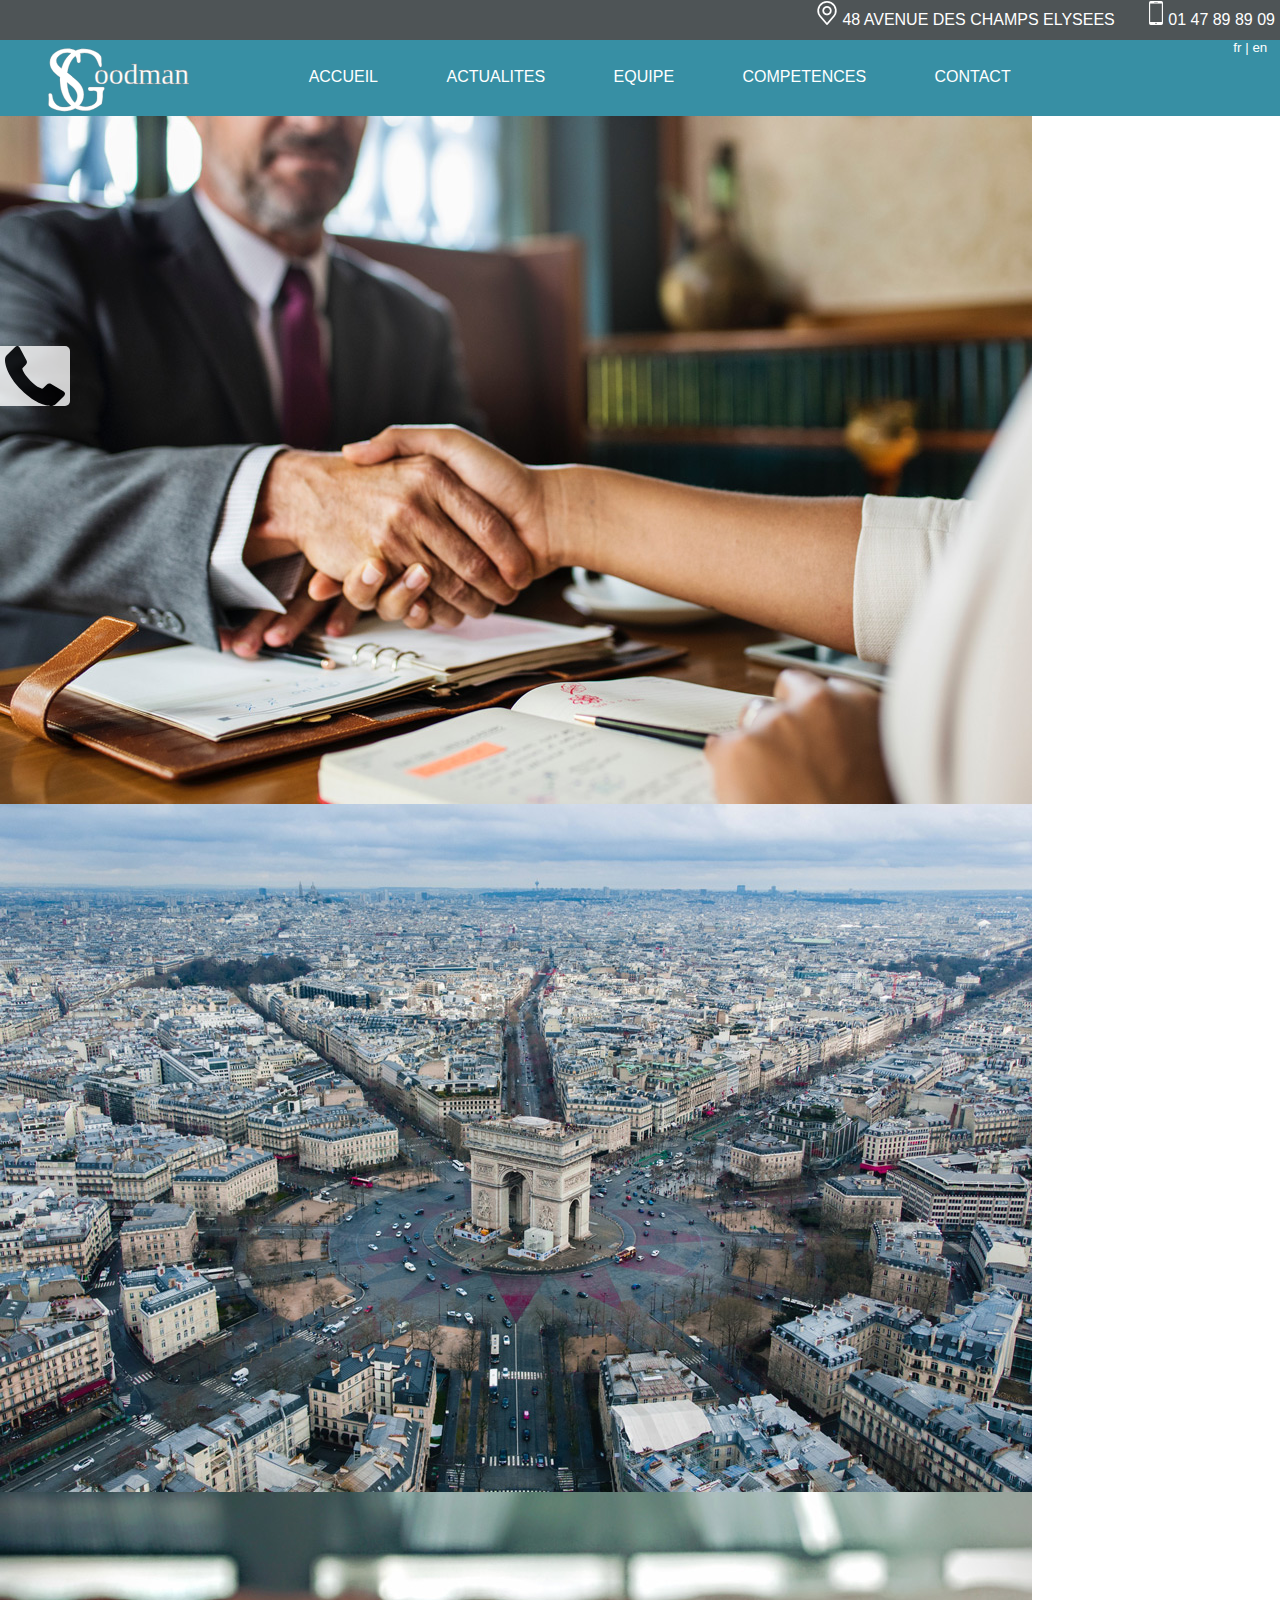
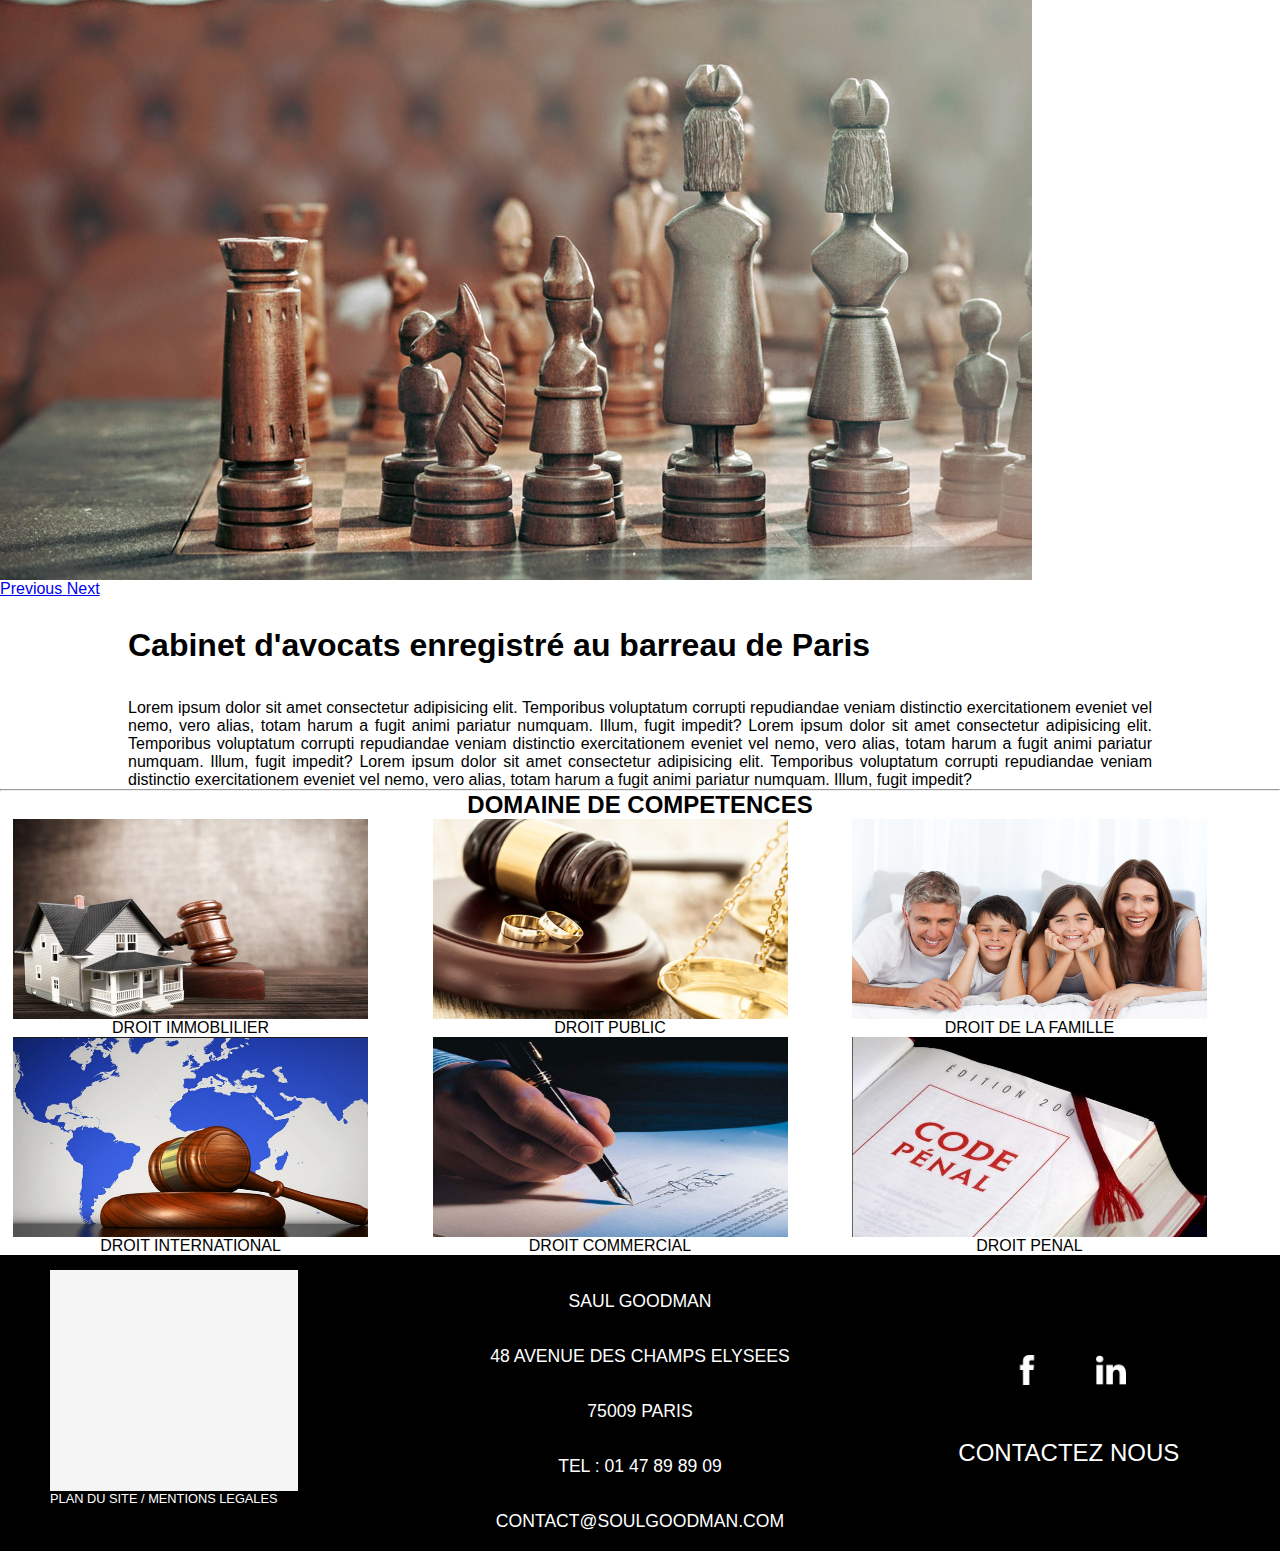
==== commit 2f65a417: "validation" ====
--- a/Integration/index.html
+++ b/Integration/index.html
@@ -21,6 +21,7 @@
                     47 89 89 09</a></p>
         </div>
         <div id="menuToggle">
+<<<<<<< HEAD
             <!--
                 A fake / hidden checkbox is used as click receiver,
                 so you can use the :checked selector on it.
@@ -28,6 +29,15 @@
             <input type="checkbox" />
 
             <!--
+=======
+                <!--
+                A fake / hidden checkbox is used as click receiver,
+                so you can use the :checked selector on it.
+                -->
+                <input type="checkbox" />
+                
+                <!--
+>>>>>>> 4a3158edbbda4396eeb9df2adf49a8ad0842f029
                 Some spans to act as a hamburger.
                 
                 They are acting like a real hamburger,
@@ -59,7 +69,7 @@
         <nav role="navigation">
             <ul>
                 <li><img id="logo" src="assets/images/logoSGoodman-v1.7.svg" alt=""></li>
-                <li><img id="logo-phone" src="assets/images/logoSGoodman-phone-v1.95.svg" alt="phone logo"></li>
+                <!--<li><img id="logo-phone" src="assets/images/logoSGoodman-phone-v1.95.svg" alt="phone logo"></li>-->
                 <li><a href="#">ACCUEIL</a></li>
                 <li><a href="#">ACTUALITES</a></li>
                 <li><a href="#">EQUIPE</a></li>
--- a/Integration/assets/css/style.css
+++ b/Integration/assets/css/style.css
@@ -14,6 +14,10 @@
 
     #logo-phone {
         display: none;
+    }
+    figure#logoTelPhone {
+        display: none;
+
     }
 
     body {
--- a/Integration/assets/css/style.css
+++ b/Integration/assets/css/style.css
@@ -14,6 +14,10 @@
 
     #logo-phone {
         display: none;
+    }
+    figure#logoTelPhone {
+        display: none;
+
     }
 
     body {
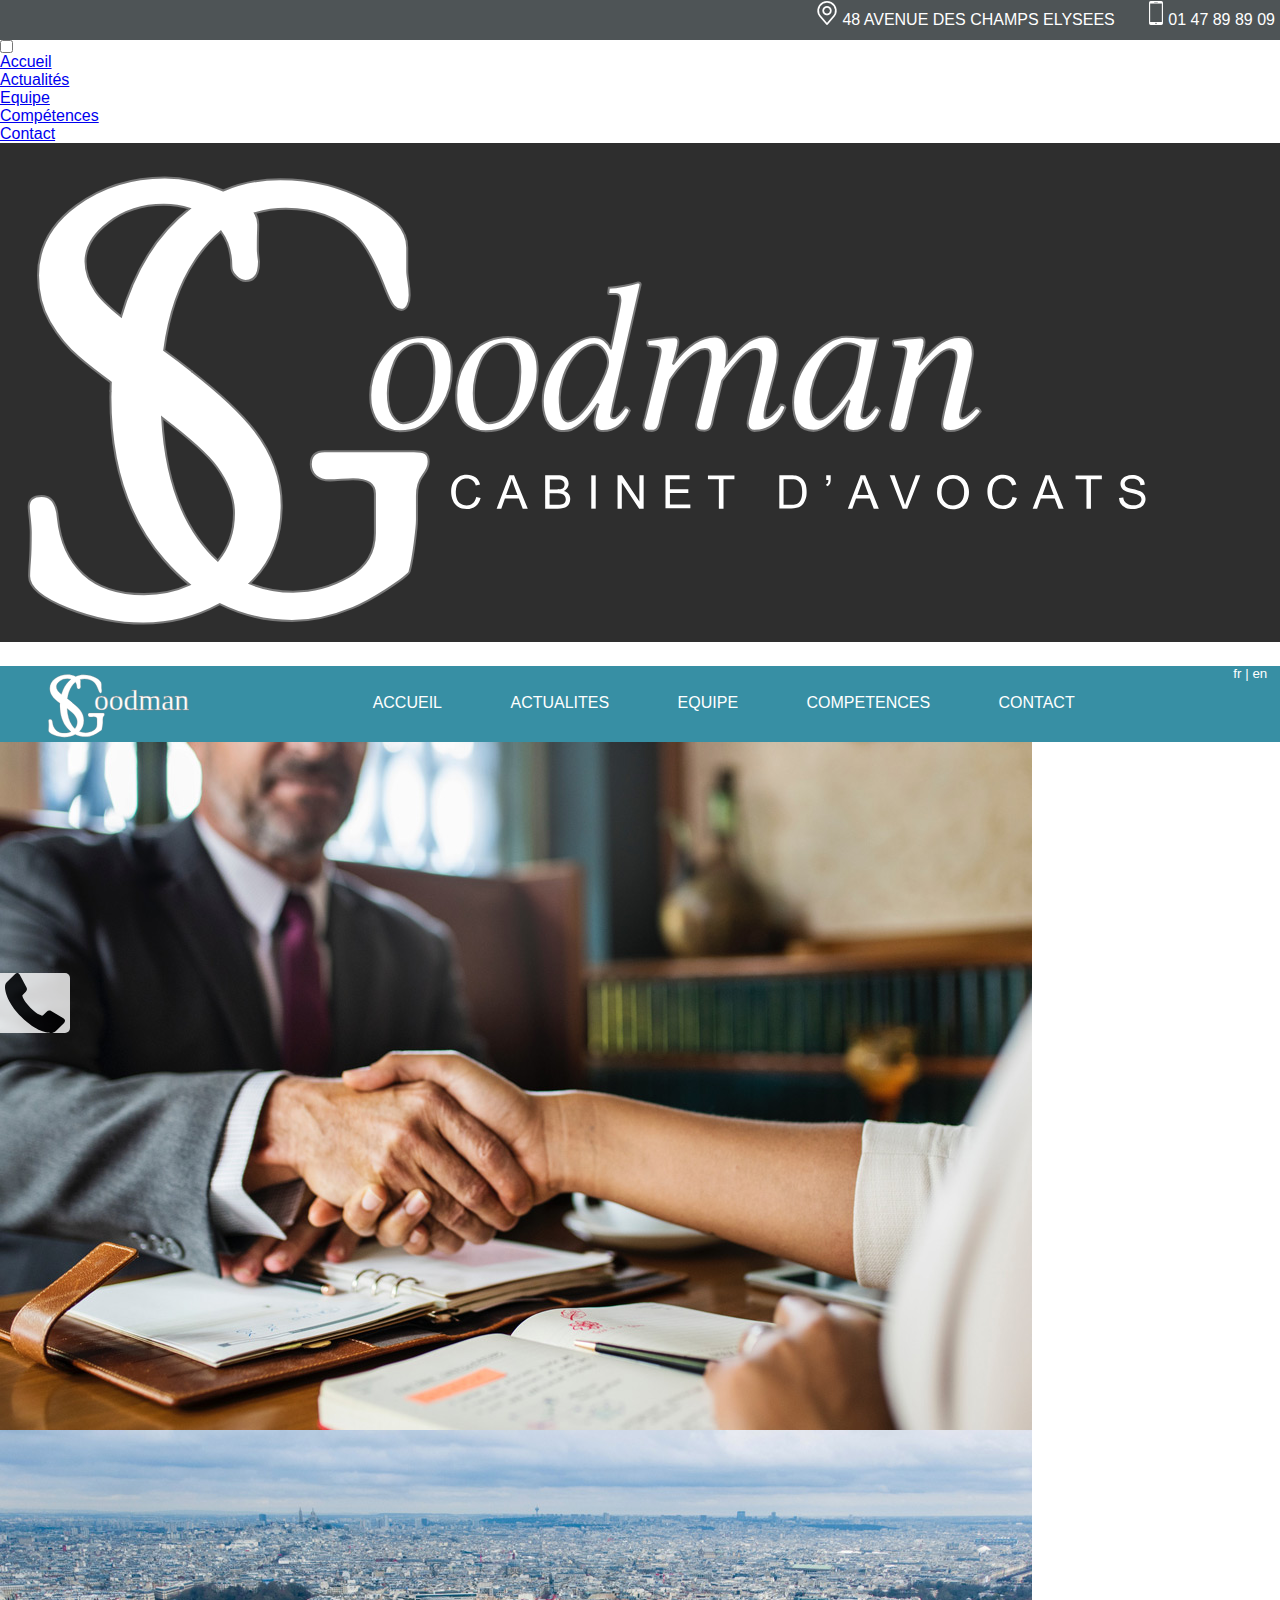
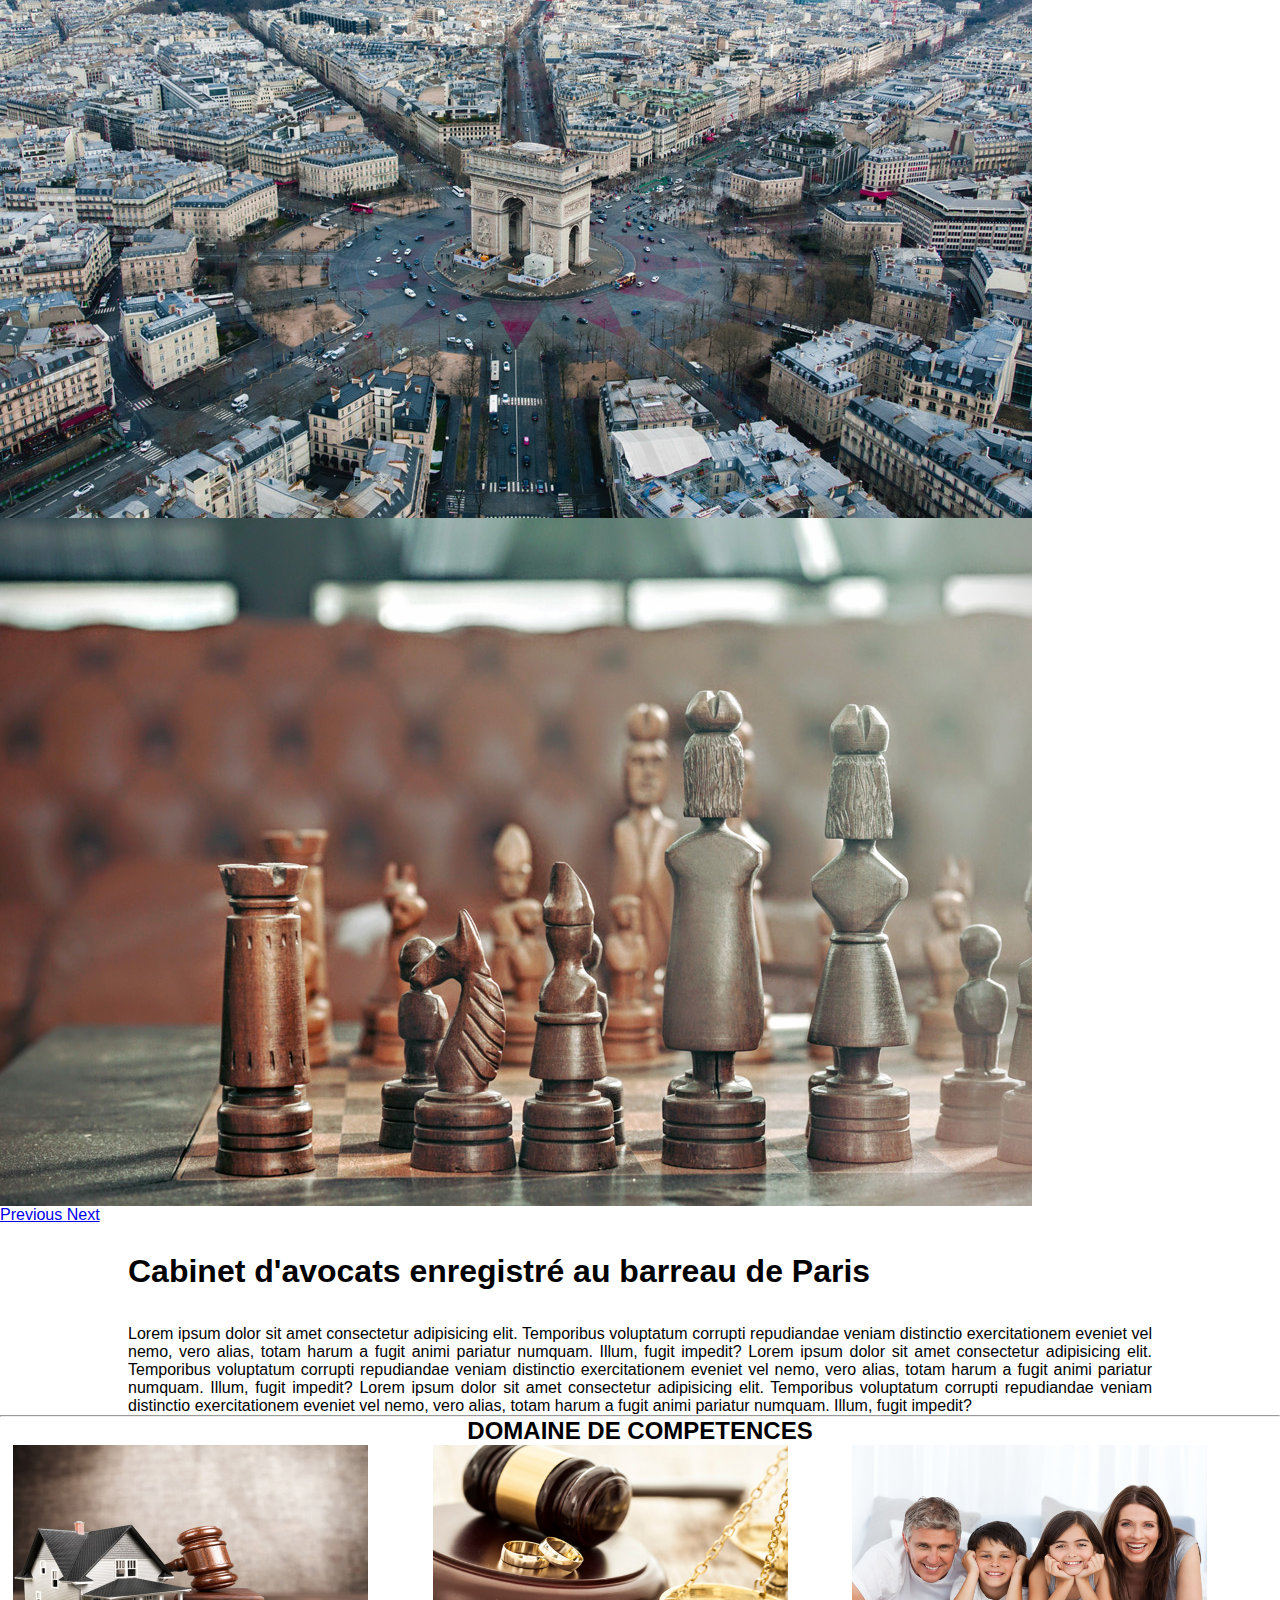
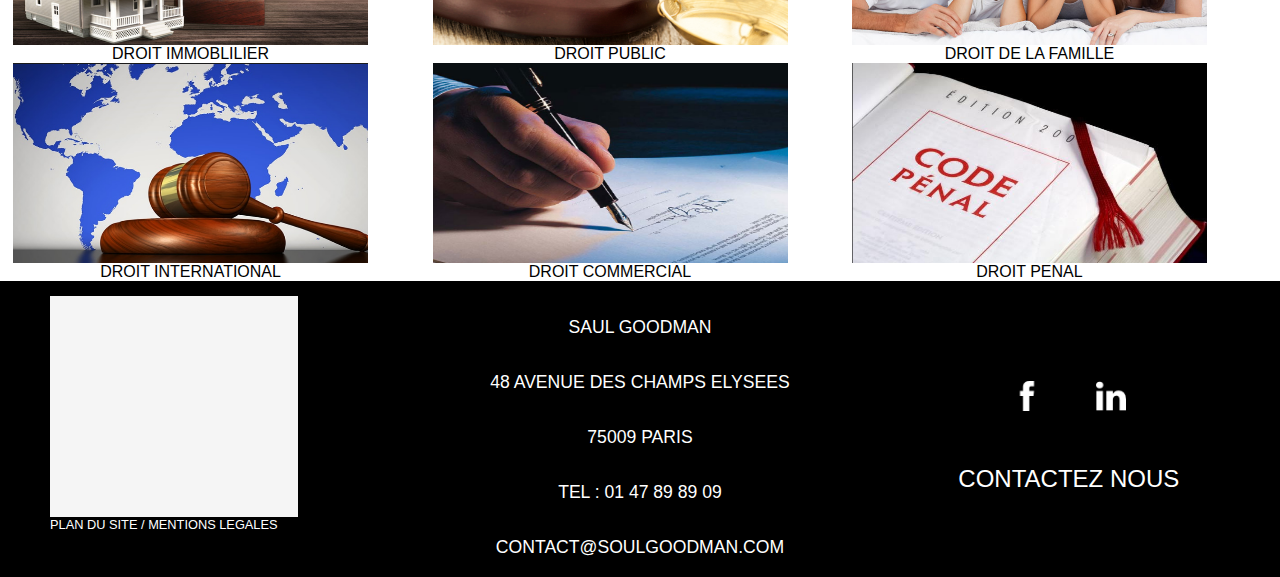
==== commit 233f5925: "mise à jour de index et phone.css" ====
--- a/Integration/index.html
+++ b/Integration/index.html
@@ -21,7 +21,6 @@
                     47 89 89 09</a></p>
         </div>
         <div id="menuToggle">
-<<<<<<< HEAD
             <!--
                 A fake / hidden checkbox is used as click receiver,
                 so you can use the :checked selector on it.
@@ -29,15 +28,6 @@
             <input type="checkbox" />
 
             <!--
-=======
-                <!--
-                A fake / hidden checkbox is used as click receiver,
-                so you can use the :checked selector on it.
-                -->
-                <input type="checkbox" />
-                
-                <!--
->>>>>>> 4a3158edbbda4396eeb9df2adf49a8ad0842f029
                 Some spans to act as a hamburger.
                 
                 They are acting like a real hamburger,
@@ -69,7 +59,7 @@
         <nav role="navigation">
             <ul>
                 <li><img id="logo" src="assets/images/logoSGoodman-v1.7.svg" alt=""></li>
-                <!--<li><img id="logo-phone" src="assets/images/logoSGoodman-phone-v1.95.svg" alt="phone logo"></li>-->
+                <li><img id="logo-phone" src="assets/images/logoSGoodman-phone-v1.95.svg" alt="phone logo"></li>
                 <li><a href="#">ACCUEIL</a></li>
                 <li><a href="#">ACTUALITES</a></li>
                 <li><a href="#">EQUIPE</a></li>
--- a/Integration/assets/css/style.css
+++ b/Integration/assets/css/style.css
@@ -1,6 +1,5 @@
 @import url("phone.css");
 @import url("tablet.css");
-@import url("pureCSSBurger.css");
 
 @media screen and (min-width:1023px) {
 
@@ -14,10 +13,6 @@
 
     #logo-phone {
         display: none;
-    }
-    figure#logoTelPhone {
-        display: none;
-
     }
 
     body {
--- a/Integration/assets/css/style.css
+++ b/Integration/assets/css/style.css
@@ -1,6 +1,5 @@
 @import url("phone.css");
 @import url("tablet.css");
-@import url("pureCSSBurger.css");
 
 @media screen and (min-width:1023px) {
 
@@ -14,10 +13,6 @@
 
     #logo-phone {
         display: none;
-    }
-    figure#logoTelPhone {
-        display: none;
-
     }
 
     body {
